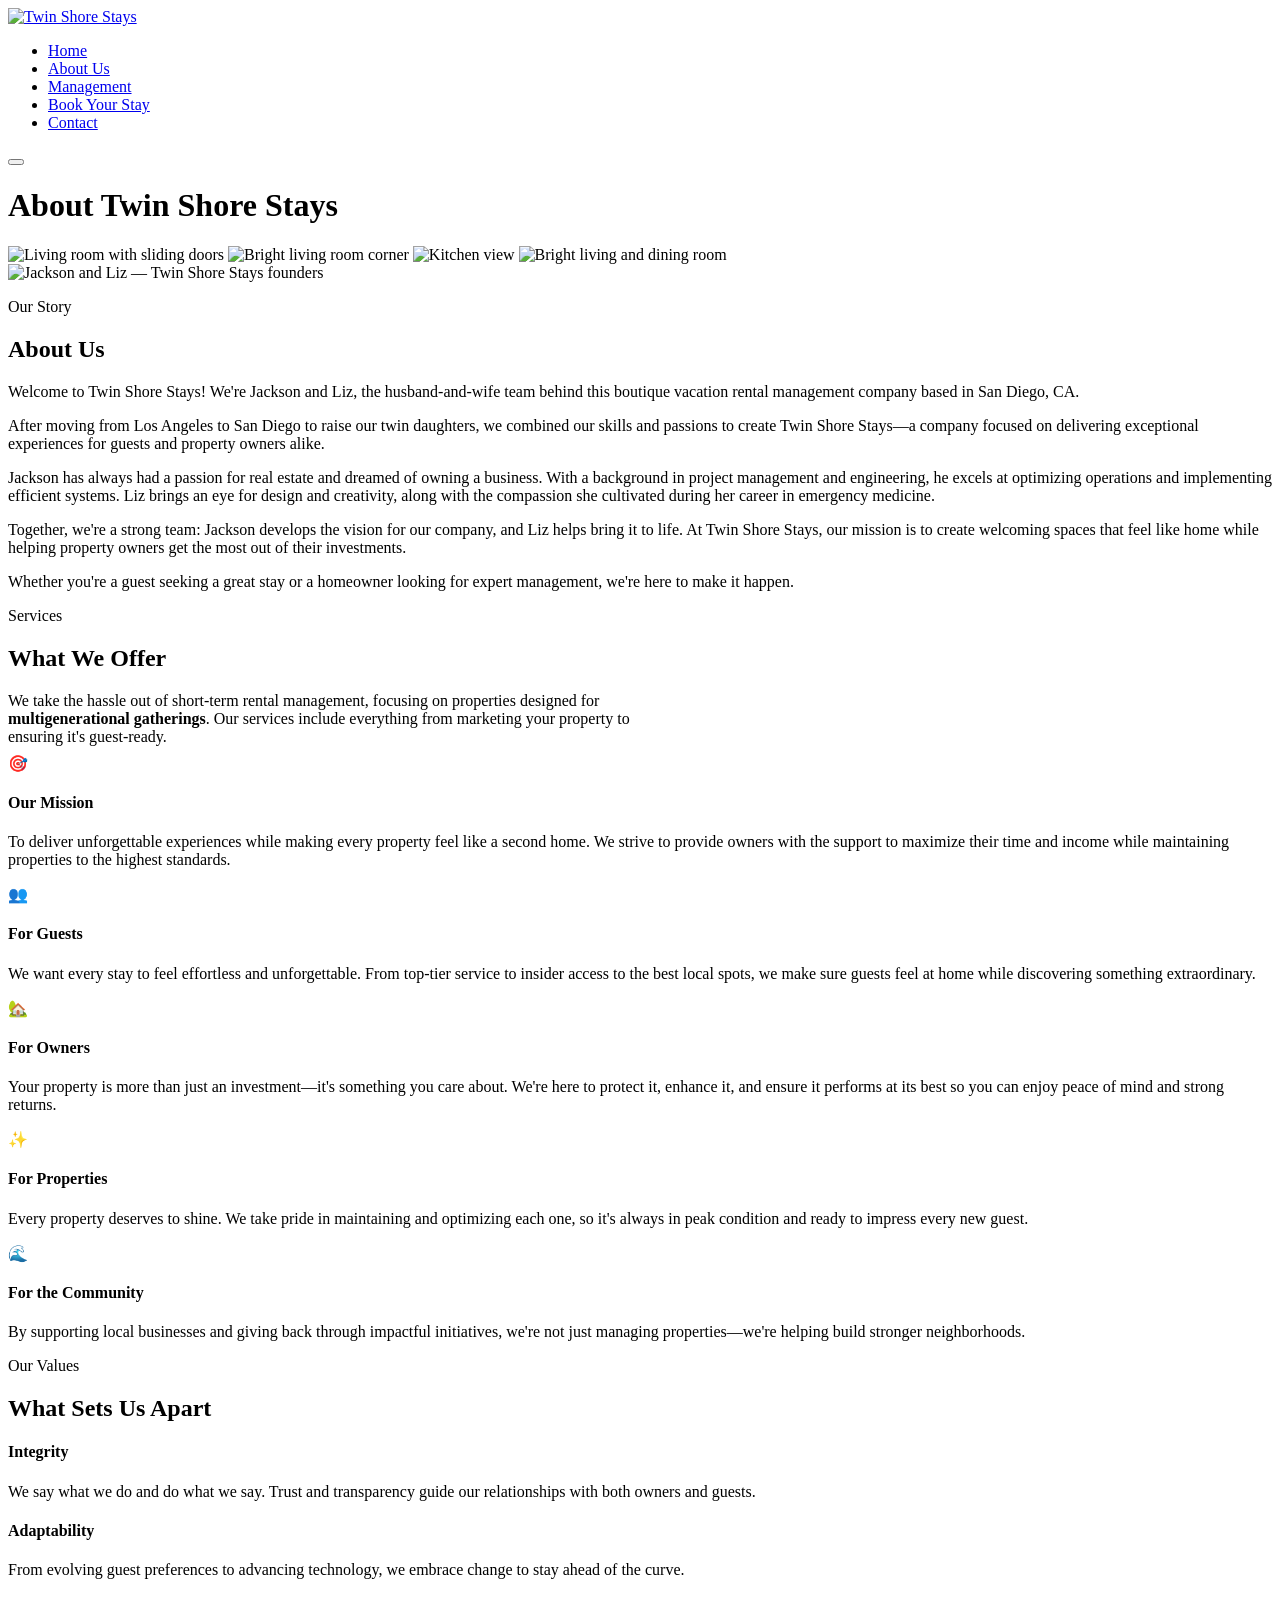
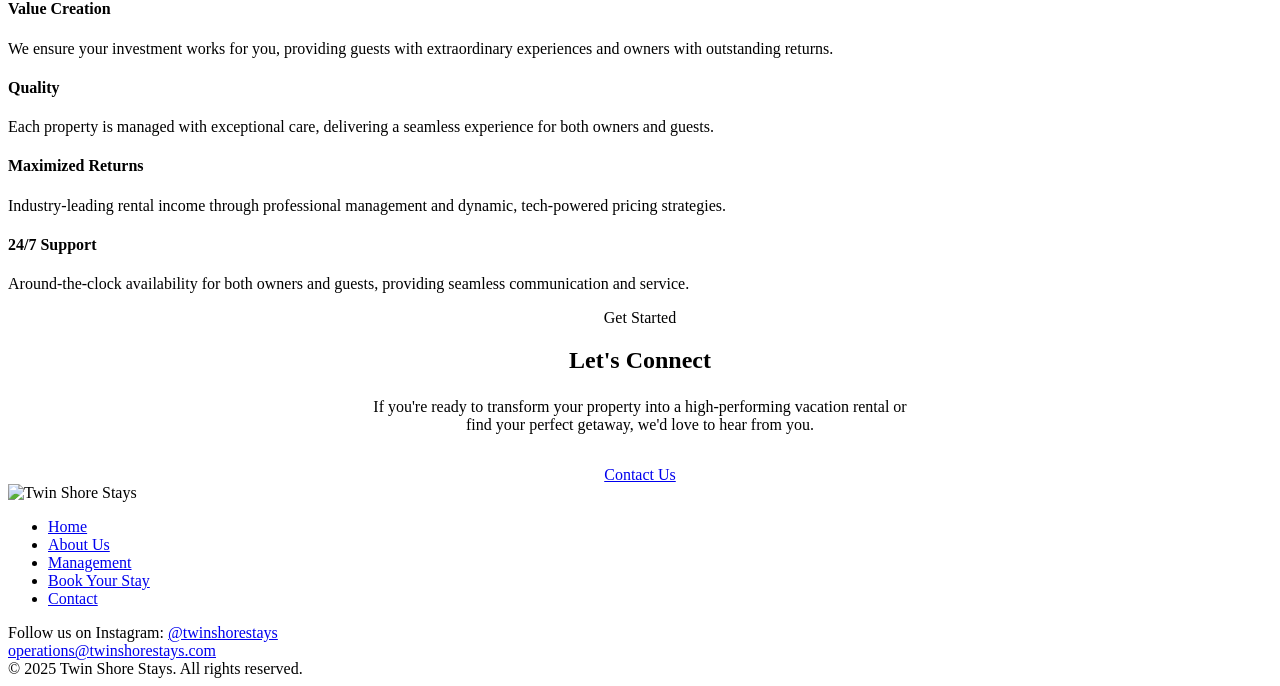
==== about.html @ 8ac0c80d "Add files via upload" ====
<!DOCTYPE html>
<html lang="en">
<head>
  <meta charset="UTF-8" />
  <meta name="viewport" content="width=device-width, initial-scale=1" />
  <title>About Us — Twin Shore Stays</title>
  <meta name="description" content="Discover top-rated vacation rentals with Twin Shore Stays. We offer boutique property management and unforgettable stays." />
  <link rel="stylesheet" href="css/style.css" />
  <link rel="icon" href="https://images.squarespace-cdn.com/content/v1/6728fbd169d48d7cd61db6e0/48c77b44-5bb4-4240-8605-e5053fe37cf2/TSS+LOGO+3.png" type="image/png" />
</head>
<body>

<!-- NAV -->
<nav>
  <a class="nav-logo" href="index.html">
    <img src="https://images.squarespace-cdn.com/content/v1/6728fbd169d48d7cd61db6e0/3d108642-6355-4561-bdcd-e8320e8ea95a/TSS+LOGO+3.png?format=1500w" alt="Twin Shore Stays" />
  </a>
  <ul class="nav-links">
    <li><a href="index.html">Home</a></li>
    <li><a href="about.html">About Us</a></li>
    <li><a href="management.html">Management</a></li>
    <li><a href="book.html">Book Your Stay</a></li>
    <li><a href="contact.html">Contact</a></li>
  </ul>
  <button class="hamburger" aria-label="Menu">
    <span></span><span></span><span></span>
  </button>
</nav>

<!-- PAGE HERO -->
<div class="page-hero">
  <h1>About Twin Shore Stays</h1>
</div>

<!-- GALLERY -->
<section class="section" style="padding-bottom:0">
  <div class="section-inner">
    <div class="about-gallery">
      <img src="https://images.squarespace-cdn.com/content/v1/6728fbd169d48d7cd61db6e0/89d19431-de0e-4e0b-83f3-a1d94519af13/AU3.jpg" alt="Living room with sliding doors" loading="lazy" />
      <img src="https://images.squarespace-cdn.com/content/v1/6728fbd169d48d7cd61db6e0/5eff5328-521f-4817-94c6-3c2bc2a40a15/about-03.jpeg" alt="Bright living room corner" loading="lazy" />
      <img src="https://images.squarespace-cdn.com/content/v1/6728fbd169d48d7cd61db6e0/d88a4d5b-e66c-496d-8dc2-1ab9db5c5aa0/about-02.jpeg" alt="Kitchen view" loading="lazy" />
      <img src="https://images.squarespace-cdn.com/content/v1/6728fbd169d48d7cd61db6e0/646b65fa-77f5-48c5-8a72-26a771dc8984/about-01.jpg" alt="Bright living and dining room" loading="lazy" />
    </div>
  </div>
</section>

<!-- TEAM -->
<section class="team-section">
  <div class="team-photo">
    <img src="https://images.squarespace-cdn.com/content/v1/6728fbd169d48d7cd61db6e0/4cfde7a9-b413-471c-9c27-2ace4de23667/About+Us+Pic.jpg" alt="Jackson and Liz — Twin Shore Stays founders" loading="lazy" />
  </div>
  <div class="team-text">
    <p class="section-tag">Our Story</p>
    <h2>About Us</h2>
    <div class="section-divider"></div>
    <p>Welcome to Twin Shore Stays! We're Jackson and Liz, the husband-and-wife team behind this boutique vacation rental management company based in San Diego, CA.</p>
    <p>After moving from Los Angeles to San Diego to raise our twin daughters, we combined our skills and passions to create Twin Shore Stays—a company focused on delivering exceptional experiences for guests and property owners alike.</p>
    <p>Jackson has always had a passion for real estate and dreamed of owning a business. With a background in project management and engineering, he excels at optimizing operations and implementing efficient systems. Liz brings an eye for design and creativity, along with the compassion she cultivated during her career in emergency medicine.</p>
    <p>Together, we're a strong team: Jackson develops the vision for our company, and Liz helps bring it to life. At Twin Shore Stays, our mission is to create welcoming spaces that feel like home while helping property owners get the most out of their investments.</p>
    <p style="margin-bottom:0">Whether you're a guest seeking a great stay or a homeowner looking for expert management, we're here to make it happen.</p>
  </div>
</section>

<!-- WHAT WE OFFER -->
<section class="section">
  <div class="section-inner">
    <p class="section-tag">Services</p>
    <h2>What We Offer</h2>
    <div class="section-divider"></div>
    <p style="color:var(--text-light);max-width:680px;margin-bottom:0.5rem">We take the hassle out of short-term rental management, focusing on properties designed for <strong>multigenerational gatherings</strong>. Our services include everything from marketing your property to ensuring it's guest-ready.</p>

    <div class="offerings-grid">
      <div class="offering-card">
        <div class="offering-icon">🎯</div>
        <h4>Our Mission</h4>
        <p>To deliver unforgettable experiences while making every property feel like a second home. We strive to provide owners with the support to maximize their time and income while maintaining properties to the highest standards.</p>
      </div>
      <div class="offering-card">
        <div class="offering-icon">👥</div>
        <h4>For Guests</h4>
        <p>We want every stay to feel effortless and unforgettable. From top-tier service to insider access to the best local spots, we make sure guests feel at home while discovering something extraordinary.</p>
      </div>
      <div class="offering-card">
        <div class="offering-icon">🏡</div>
        <h4>For Owners</h4>
        <p>Your property is more than just an investment—it's something you care about. We're here to protect it, enhance it, and ensure it performs at its best so you can enjoy peace of mind and strong returns.</p>
      </div>
      <div class="offering-card">
        <div class="offering-icon">✨</div>
        <h4>For Properties</h4>
        <p>Every property deserves to shine. We take pride in maintaining and optimizing each one, so it's always in peak condition and ready to impress every new guest.</p>
      </div>
      <div class="offering-card">
        <div class="offering-icon">🌊</div>
        <h4>For the Community</h4>
        <p>By supporting local businesses and giving back through impactful initiatives, we're not just managing properties—we're helping build stronger neighborhoods.</p>
      </div>
    </div>
  </div>
</section>

<!-- VALUES -->
<section class="section" style="background:var(--sand)">
  <div class="section-inner">
    <p class="section-tag">Our Values</p>
    <h2>What Sets Us Apart</h2>
    <div class="section-divider"></div>
    <div class="values-grid">
      <div class="value-card">
        <h4>Integrity</h4>
        <p>We say what we do and do what we say. Trust and transparency guide our relationships with both owners and guests.</p>
      </div>
      <div class="value-card">
        <h4>Adaptability</h4>
        <p>From evolving guest preferences to advancing technology, we embrace change to stay ahead of the curve.</p>
      </div>
      <div class="value-card">
        <h4>Value Creation</h4>
        <p>We ensure your investment works for you, providing guests with extraordinary experiences and owners with outstanding returns.</p>
      </div>
      <div class="value-card">
        <h4>Quality</h4>
        <p>Each property is managed with exceptional care, delivering a seamless experience for both owners and guests.</p>
      </div>
      <div class="value-card">
        <h4>Maximized Returns</h4>
        <p>Industry-leading rental income through professional management and dynamic, tech-powered pricing strategies.</p>
      </div>
      <div class="value-card">
        <h4>24/7 Support</h4>
        <p>Around-the-clock availability for both owners and guests, providing seamless communication and service.</p>
      </div>
    </div>
  </div>
</section>

<!-- CTA -->
<section class="section" style="text-align:center">
  <div class="section-inner">
    <p class="section-tag">Get Started</p>
    <h2>Let's Connect</h2>
    <div class="section-divider" style="margin:1.5rem auto"></div>
    <p style="color:var(--text-light);max-width:560px;margin:0 auto 2rem">If you're ready to transform your property into a high-performing vacation rental or find your perfect getaway, we'd love to hear from you.</p>
    <a href="contact.html" class="btn btn-primary">Contact Us</a>
  </div>
</section>

<!-- FOOTER -->
<footer>
  <div class="footer-logo">
    <img src="https://images.squarespace-cdn.com/content/v1/6728fbd169d48d7cd61db6e0/48c77b44-5bb4-4240-8605-e5053fe37cf2/TSS+LOGO+3.png" alt="Twin Shore Stays" />
  </div>
  <ul class="footer-links">
    <li><a href="index.html">Home</a></li>
    <li><a href="about.html">About Us</a></li>
    <li><a href="management.html">Management</a></li>
    <li><a href="book.html">Book Your Stay</a></li>
    <li><a href="contact.html">Contact</a></li>
  </ul>
  <div class="footer-instagram">
    Follow us on Instagram: <a href="https://www.instagram.com/TwinShoreStays/" target="_blank" rel="noopener">@twinshorestays</a>
  </div>
  <div class="footer-email">
    <a href="mailto:operations@twinshorestays.com">operations@twinshorestays.com</a>
  </div>
  <div class="footer-copy">&copy; 2025 Twin Shore Stays. All rights reserved.</div>
</footer>

<script src="js/main.js"></script>
</body>
</html>
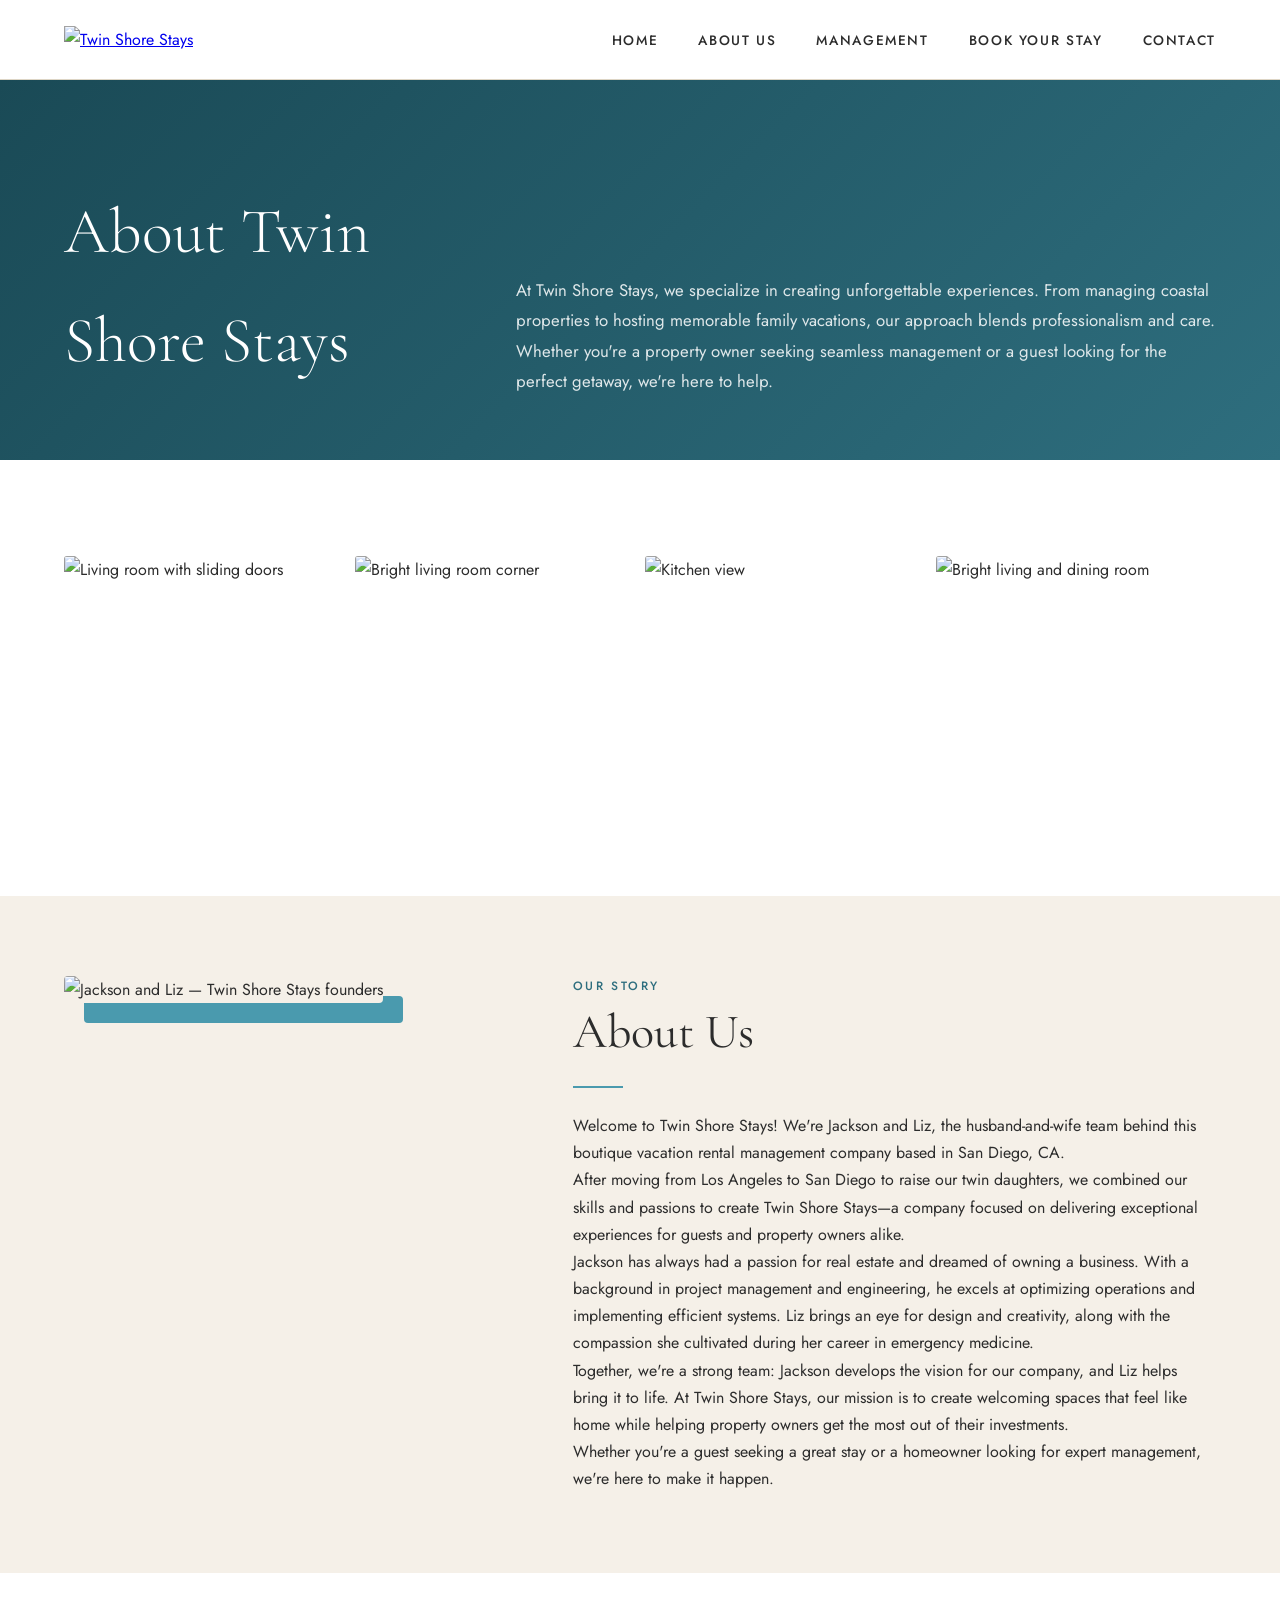
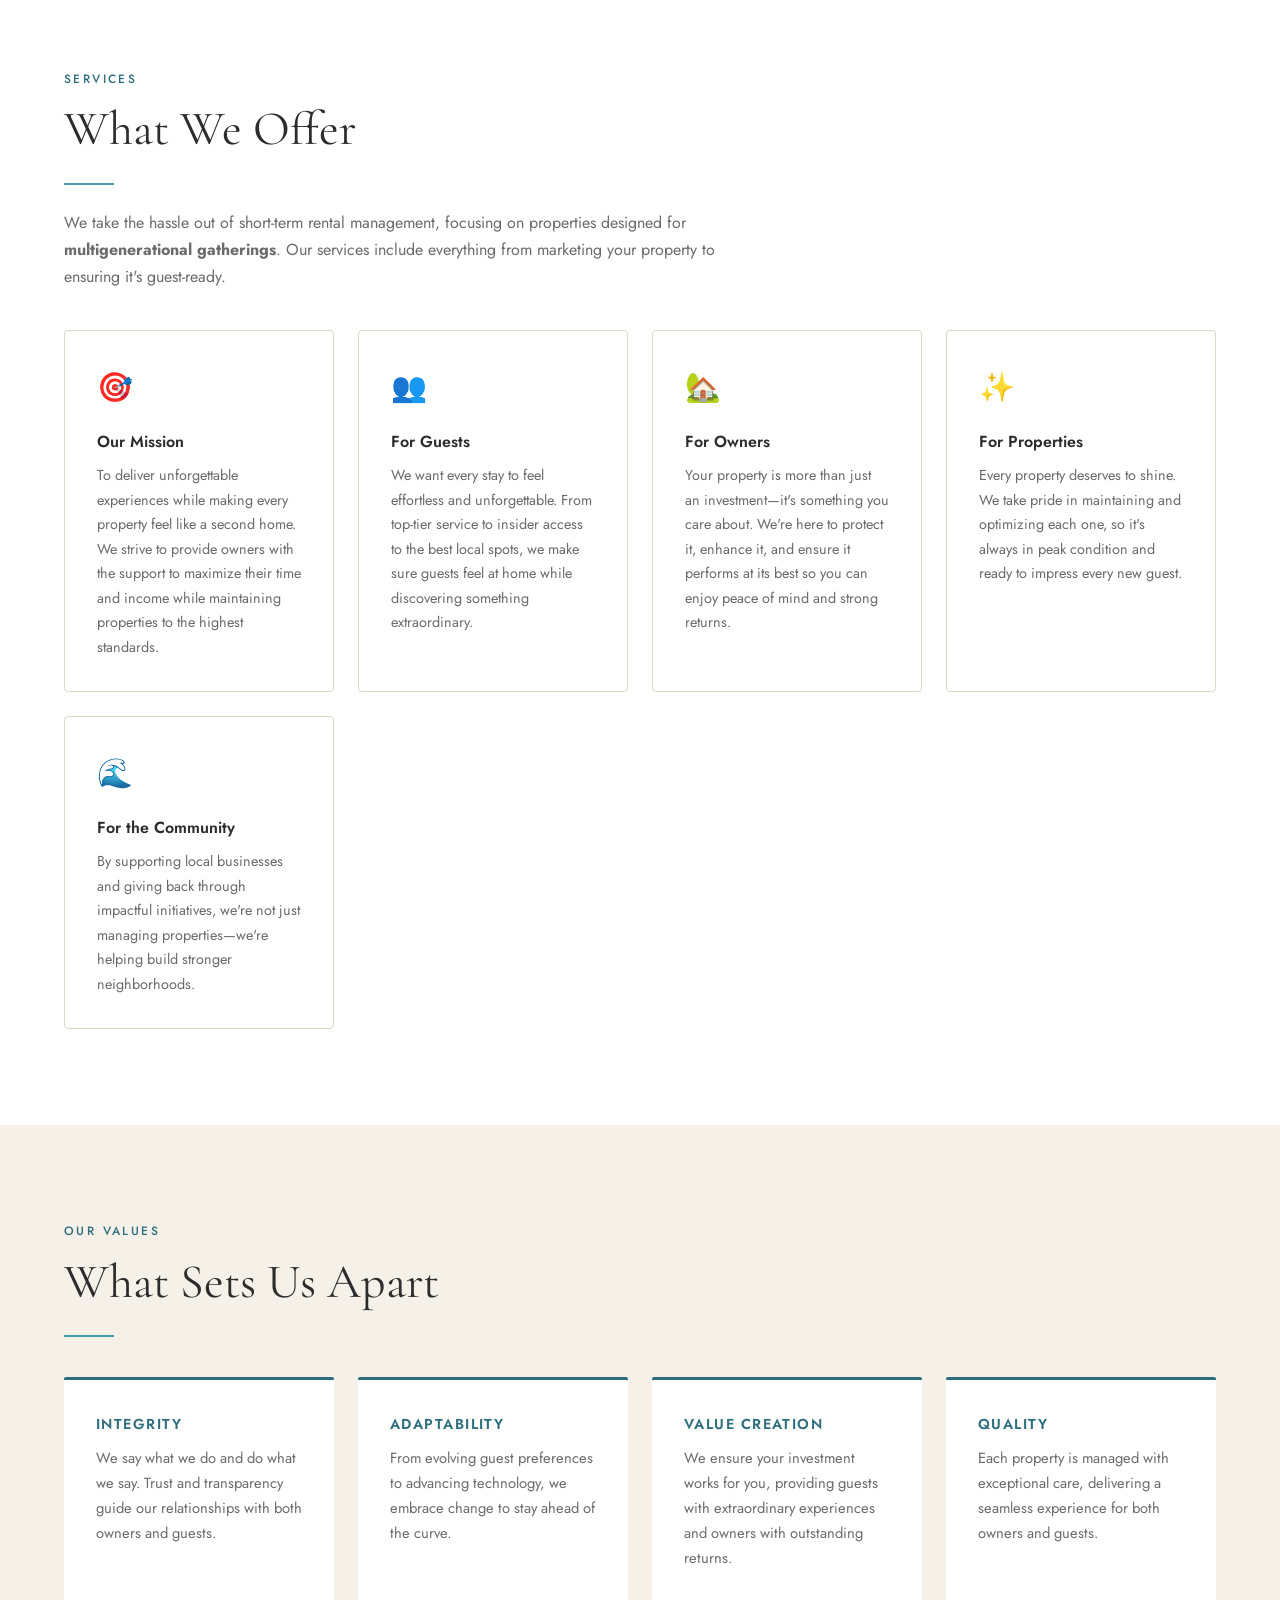
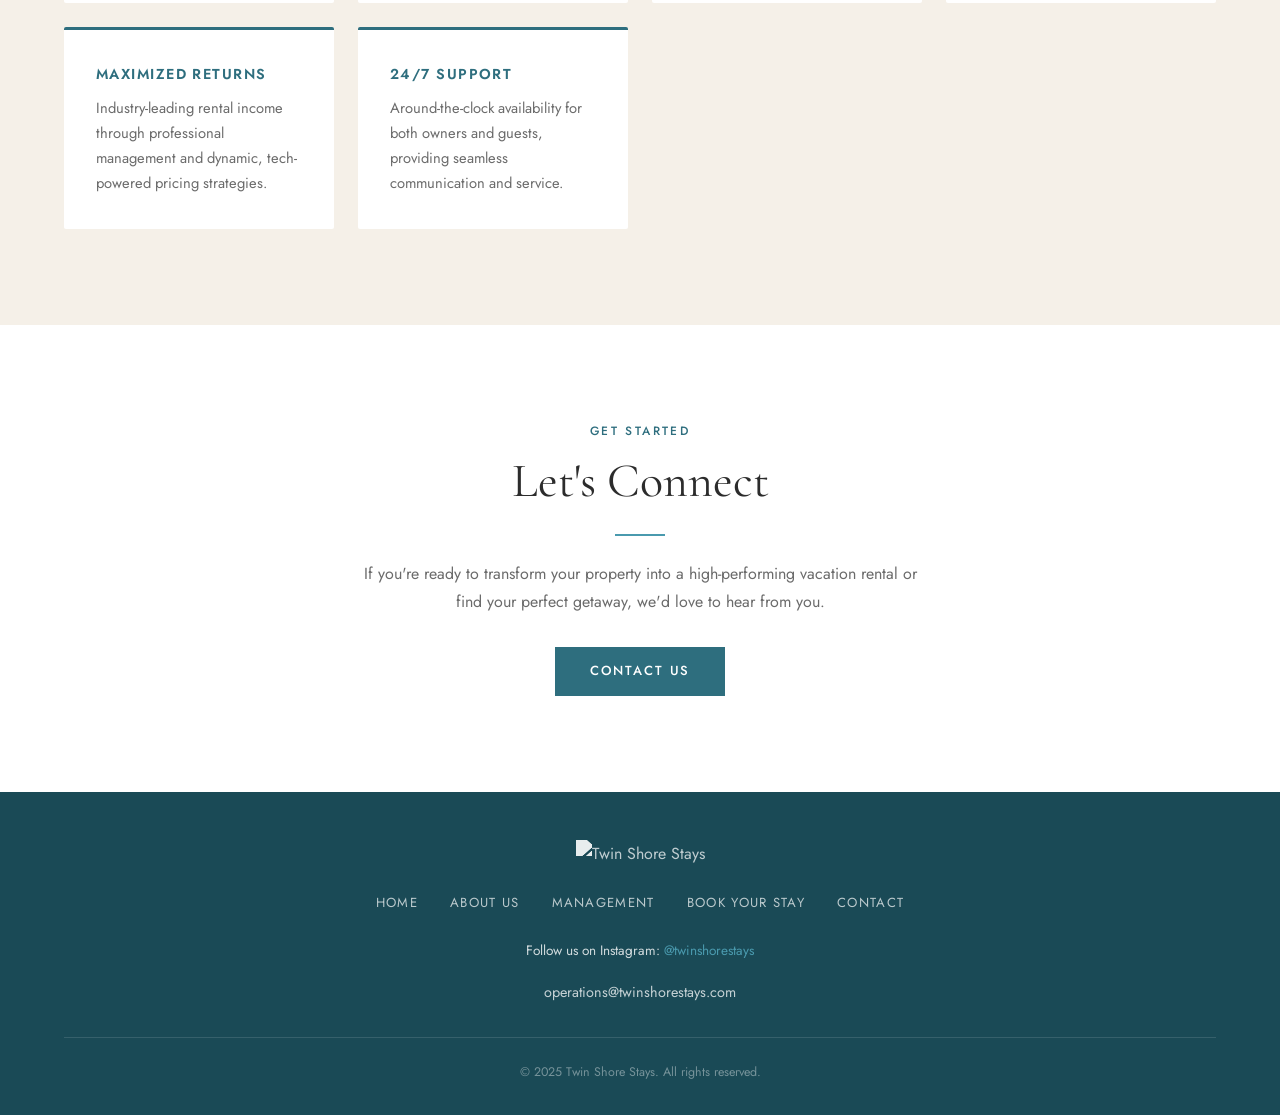
==== commit 025ac87d: "Fix about page hero spacing and add paragraph" ====
--- a/about.html
+++ b/about.html
@@ -30,6 +30,7 @@
 <!-- PAGE HERO -->
 <div class="page-hero">
   <h1>About Twin Shore Stays</h1>
+<p style="color:rgba(255,255,255,0.85);font-size:1.05rem;max-width:700px;margin-top:1.5rem;line-height:1.8;">At Twin Shore Stays, we specialize in creating unforgettable experiences. From managing coastal properties to hosting memorable family vacations, our approach blends professionalism and care. Whether you're a property owner seeking seamless management or a guest looking for the perfect getaway, we're here to help.</p>
 </div>
 
 <!-- GALLERY -->
--- a/css/style.css
+++ b/css/style.css
@@ -0,0 +1,734 @@
+@import url('https://fonts.googleapis.com/css2?family=Cormorant+Garamond:ital,wght@0,300;0,400;0,600;1,300;1,400&family=Jost:wght@300;400;500;600&display=swap');
+
+:root {
+  --sand: #f5f0e8;
+  --ocean: #2e6e7e;
+  --ocean-dark: #1a4a56;
+  --ocean-light: #4a9aae;
+  --coral: #c97b5a;
+  --white: #ffffff;
+  --text: #2c2c2c;
+  --text-light: #6b6b6b;
+  --border: #ddd5c5;
+  --nav-height: 80px;
+}
+
+*, *::before, *::after { box-sizing: border-box; margin: 0; padding: 0; }
+
+html { scroll-behavior: smooth; }
+
+body {
+  font-family: 'Jost', sans-serif;
+  color: var(--text);
+  background: var(--white);
+  line-height: 1.7;
+}
+
+/* ── NAV ── */
+nav {
+  position: fixed;
+  top: 0; left: 0; right: 0;
+  height: var(--nav-height);
+  background: rgba(255,255,255,0.95);
+  backdrop-filter: blur(12px);
+  border-bottom: 1px solid var(--border);
+  display: flex;
+  align-items: center;
+  justify-content: space-between;
+  padding: 0 5%;
+  z-index: 1000;
+  transition: box-shadow 0.3s;
+}
+nav.scrolled { box-shadow: 0 4px 30px rgba(0,0,0,0.08); }
+
+.nav-logo img {
+  height: 48px;
+  width: auto;
+  object-fit: contain;
+}
+
+.nav-links {
+  display: flex;
+  gap: 2.5rem;
+  list-style: none;
+}
+
+.nav-links a {
+  font-family: 'Jost', sans-serif;
+  font-weight: 500;
+  font-size: 0.85rem;
+  letter-spacing: 0.12em;
+  text-transform: uppercase;
+  color: var(--text);
+  text-decoration: none;
+  position: relative;
+  padding-bottom: 4px;
+  transition: color 0.2s;
+}
+.nav-links a::after {
+  content: '';
+  position: absolute;
+  bottom: 0; left: 0;
+  width: 0; height: 1.5px;
+  background: var(--ocean);
+  transition: width 0.3s ease;
+}
+.nav-links a:hover, .nav-links a.active { color: var(--ocean); }
+.nav-links a:hover::after, .nav-links a.active::after { width: 100%; }
+
+.hamburger {
+  display: none;
+  flex-direction: column;
+  gap: 5px;
+  cursor: pointer;
+  background: none;
+  border: none;
+  padding: 4px;
+}
+.hamburger span {
+  display: block;
+  width: 24px; height: 2px;
+  background: var(--text);
+  transition: all 0.3s;
+}
+.hamburger.open span:nth-child(1) { transform: translateY(7px) rotate(45deg); }
+.hamburger.open span:nth-child(2) { opacity: 0; }
+.hamburger.open span:nth-child(3) { transform: translateY(-7px) rotate(-45deg); }
+
+/* ── BUTTONS ── */
+.btn {
+  display: inline-block;
+  padding: 0.85rem 2.2rem;
+  font-family: 'Jost', sans-serif;
+  font-weight: 500;
+  font-size: 0.82rem;
+  letter-spacing: 0.14em;
+  text-transform: uppercase;
+  text-decoration: none;
+  border: none;
+  cursor: pointer;
+  transition: all 0.25s ease;
+}
+.btn-primary {
+  background: var(--ocean);
+  color: var(--white);
+}
+.btn-primary:hover {
+  background: var(--ocean-dark);
+  transform: translateY(-2px);
+  box-shadow: 0 8px 25px rgba(46,110,126,0.3);
+}
+.btn-outline {
+  background: transparent;
+  color: var(--white);
+  border: 1.5px solid var(--white);
+}
+.btn-outline:hover {
+  background: var(--white);
+  color: var(--ocean);
+}
+.btn-coral {
+  background: var(--coral);
+  color: var(--white);
+}
+.btn-coral:hover {
+  background: #b56848;
+  transform: translateY(-2px);
+  box-shadow: 0 8px 25px rgba(201,123,90,0.35);
+}
+
+/* ── HERO ── */
+.hero {
+  position: relative;
+  height: 100vh;
+  min-height: 600px;
+  display: flex;
+  align-items: center;
+  justify-content: center;
+  overflow: hidden;
+}
+.hero-bg {
+  position: absolute;
+  inset: 0;
+  background-image: url('https://images.squarespace-cdn.com/content/v1/6728fbd169d48d7cd61db6e0/02eef154-2c8e-40a3-a4c5-7482ceb9ef81/welcome-bg.jpeg');
+  background-size: cover;
+  background-position: center;
+  transform: scale(1.05);
+  transition: transform 8s ease-out;
+}
+.hero-bg.loaded { transform: scale(1); }
+.hero-overlay {
+  position: absolute;
+  inset: 0;
+  background: linear-gradient(to bottom, rgba(0,0,0,0.08) 0%, rgba(0,0,0,0.22) 100%);
+}
+.hero-content {
+  position: relative;
+  z-index: 2;
+  text-align: center;
+  padding: 0 1.5rem;
+  max-width: 800px;
+  animation: fadeUp 1s ease 0.3s both;
+}
+.hero-logo {
+  width: 220px;
+  margin: 0 auto 2rem;
+  filter: drop-shadow(0 2px 12px rgba(0,0,0,0.3));
+}
+.hero-content h1 {
+  font-family: 'Cormorant Garamond', serif;
+  font-size: clamp(1.8rem, 4vw, 2.8rem);
+  font-weight: 300;
+  color: var(--white);
+  line-height: 1.35;
+  margin-bottom: 2.5rem;
+  text-shadow: 0 2px 20px rgba(0,0,0,0.3);
+}
+.hero-buttons { display: flex; gap: 1rem; justify-content: center; flex-wrap: wrap; }
+
+@keyframes fadeUp {
+  from { opacity: 0; transform: translateY(30px); }
+  to   { opacity: 1; transform: translateY(0); }
+}
+
+/* ── SECTIONS ── */
+.section { padding: 6rem 5%; }
+.section-inner { max-width: 1200px; margin: 0 auto; }
+
+.section-tag {
+  font-size: 0.75rem;
+  letter-spacing: 0.2em;
+  text-transform: uppercase;
+  color: var(--ocean);
+  font-weight: 500;
+  margin-bottom: 0.75rem;
+}
+h2 {
+  font-family: 'Cormorant Garamond', serif;
+  font-size: clamp(2rem, 4vw, 3rem);
+  font-weight: 400;
+  line-height: 1.2;
+  color: var(--text);
+}
+h3 {
+  font-family: 'Cormorant Garamond', serif;
+  font-size: clamp(1.4rem, 2.5vw, 1.9rem);
+  font-weight: 400;
+}
+.section-divider {
+  width: 50px; height: 2px;
+  background: var(--ocean-light);
+  margin: 1.5rem 0;
+}
+
+/* ── WELCOME SECTION ── */
+.welcome-grid {
+  display: grid;
+  grid-template-columns: 1fr 1fr;
+  gap: 5rem;
+  align-items: center;
+}
+.welcome-text p {
+  color: var(--text-light);
+  font-size: 1.05rem;
+  margin-bottom: 2rem;
+}
+
+.photo-mosaic {
+  display: grid;
+  grid-template-columns: 1fr 1fr;
+  grid-template-rows: auto auto;
+  gap: 12px;
+}
+.mosaic-img {
+  overflow: hidden;
+  border-radius: 4px;
+}
+.mosaic-img img {
+  width: 100%;
+  height: 100%;
+  object-fit: cover;
+  transition: transform 0.6s ease;
+  display: block;
+}
+.mosaic-img:hover img { transform: scale(1.04); }
+.mosaic-img:nth-child(1) { grid-row: 1; grid-column: 1 / 3; height: 280px; }
+.mosaic-img:nth-child(2) { height: 200px; }
+.mosaic-img:nth-child(3) { height: 200px; }
+.mosaic-img:nth-child(4) { height: 200px; }
+.mosaic-img:nth-child(5) { height: 200px; }
+
+/* ── REVIEWS ── */
+.reviews-section { background: var(--sand); }
+.reviews-header { text-align: center; margin-bottom: 3.5rem; }
+.reviews-header .section-divider { margin: 1.5rem auto; }
+
+.reviews-grid {
+  display: grid;
+  grid-template-columns: repeat(auto-fill, minmax(320px, 1fr));
+  gap: 1.5rem;
+}
+.review-card {
+  background: var(--white);
+  padding: 2rem;
+  border-radius: 4px;
+  border-left: 3px solid var(--ocean-light);
+  transition: transform 0.25s, box-shadow 0.25s;
+}
+.review-card:hover {
+  transform: translateY(-4px);
+  box-shadow: 0 16px 40px rgba(0,0,0,0.08);
+}
+.stars { color: #d4a853; font-size: 1rem; margin-bottom: 0.75rem; letter-spacing: 2px; }
+.review-text {
+  font-family: 'Cormorant Garamond', serif;
+  font-size: 1.1rem;
+  font-style: italic;
+  line-height: 1.7;
+  color: var(--text);
+  margin-bottom: 1.25rem;
+}
+.reviewer { font-weight: 600; font-size: 0.85rem; color: var(--ocean); letter-spacing: 0.05em; }
+.reviewer-location { font-size: 0.8rem; color: var(--text-light); }
+
+/* ── RENTAL ANALYSIS ── */
+.analysis-section {
+  background: linear-gradient(135deg, var(--ocean-dark) 0%, var(--ocean) 100%);
+  color: var(--white);
+}
+.analysis-inner { max-width: 750px; margin: 0 auto; text-align: center; }
+.analysis-inner h2 { color: var(--white); margin-bottom: 0.5rem; }
+.analysis-inner p { color: rgba(255,255,255,0.8); margin-bottom: 0.5rem; }
+.analysis-bullets {
+  display: flex;
+  flex-wrap: wrap;
+  gap: 1rem;
+  justify-content: center;
+  margin: 1.5rem 0 2.5rem;
+}
+.analysis-bullet {
+  background: rgba(255,255,255,0.15);
+  border: 1px solid rgba(255,255,255,0.25);
+  padding: 0.5rem 1.2rem;
+  border-radius: 100px;
+  font-size: 0.88rem;
+  letter-spacing: 0.03em;
+}
+.analysis-form {
+  background: var(--white);
+  padding: 2.5rem;
+  border-radius: 6px;
+  text-align: left;
+}
+.analysis-form h3 {
+  font-family: 'Jost', sans-serif;
+  font-size: 1rem;
+  font-weight: 600;
+  color: var(--text);
+  letter-spacing: 0.1em;
+  text-transform: uppercase;
+  margin-bottom: 1.5rem;
+}
+.form-grid {
+  display: grid;
+  grid-template-columns: 1fr 1fr;
+  gap: 1rem;
+}
+.form-group { display: flex; flex-direction: column; gap: 0.4rem; }
+.form-group.full { grid-column: 1 / -1; }
+.form-group label {
+  font-size: 0.78rem;
+  letter-spacing: 0.1em;
+  text-transform: uppercase;
+  color: var(--text-light);
+  font-weight: 500;
+}
+.form-group input,
+.form-group select,
+.form-group textarea {
+  border: 1.5px solid var(--border);
+  padding: 0.7rem 0.9rem;
+  font-family: 'Jost', sans-serif;
+  font-size: 0.95rem;
+  color: var(--text);
+  outline: none;
+  transition: border-color 0.2s;
+  border-radius: 3px;
+  background: var(--white);
+}
+.form-group input:focus,
+.form-group select:focus,
+.form-group textarea:focus { border-color: var(--ocean); }
+.form-group textarea { resize: vertical; min-height: 100px; }
+.form-submit { margin-top: 1.5rem; width: 100%; padding: 1rem; font-size: 0.9rem; }
+.form-success {
+  display: none;
+  text-align: center;
+  padding: 1.5rem;
+  color: var(--ocean);
+  font-family: 'Cormorant Garamond', serif;
+  font-size: 1.3rem;
+}
+
+/* ── FOOTER ── */
+footer {
+  background: var(--ocean-dark);
+  color: rgba(255,255,255,0.8);
+  padding: 3rem 5% 2rem;
+  text-align: center;
+}
+.footer-logo { margin-bottom: 1.25rem; }
+.footer-logo img { height: 55px; filter: brightness(0) invert(1); opacity: 0.9; }
+.footer-links {
+  display: flex;
+  justify-content: center;
+  gap: 2rem;
+  list-style: none;
+  margin-bottom: 1.5rem;
+  flex-wrap: wrap;
+}
+.footer-links a {
+  color: rgba(255,255,255,0.7);
+  text-decoration: none;
+  font-size: 0.82rem;
+  letter-spacing: 0.1em;
+  text-transform: uppercase;
+  transition: color 0.2s;
+}
+.footer-links a:hover { color: var(--white); }
+.footer-email a {
+  color: rgba(255,255,255,0.75);
+  text-decoration: none;
+  font-size: 0.9rem;
+}
+.footer-email a:hover { color: var(--white); }
+.footer-instagram {
+  margin: 1rem 0;
+  font-size: 0.85rem;
+}
+.footer-instagram a { color: var(--ocean-light); text-decoration: none; }
+.footer-instagram a:hover { color: var(--white); }
+.footer-copy {
+  margin-top: 2rem;
+  padding-top: 1.5rem;
+  border-top: 1px solid rgba(255,255,255,0.12);
+  font-size: 0.78rem;
+  color: rgba(255,255,255,0.4);
+}
+
+/* ── ABOUT PAGE ── */
+.page-hero {
+  height: 30vh;
+  min-height: 380px;
+  background: linear-gradient(135deg, var(--ocean-dark) 0%, var(--ocean) 100%);
+  display: flex;
+  align-items: flex-end;
+  padding: 4rem 5%;
+  margin-top: var(--nav-height);
+}
+.page-hero h1 {
+  font-family: 'Cormorant Garamond', serif;
+  font-size: clamp(2.5rem, 5vw, 4rem);
+  font-weight: 300;
+  color: var(--white);
+  max-width: 1200px;
+  width: 100%;
+  margin: 0 auto;
+}
+
+.about-gallery {
+  display: grid;
+  grid-template-columns: repeat(4, 1fr);
+  gap: 10px;
+  margin-bottom: 5rem;
+}
+.about-gallery img {
+  width: 100%;
+  height: 260px;
+  object-fit: cover;
+  border-radius: 3px;
+  transition: transform 0.4s;
+}
+.about-gallery img:hover { transform: scale(1.02); }
+
+.team-section {
+  display: grid;
+  grid-template-columns: 1fr 1.5fr;
+  gap: 5rem;
+  align-items: start;
+  padding: 5rem 5%;
+  background: var(--sand);
+}
+.team-photo img {
+  width: 100%;
+  border-radius: 4px;
+  box-shadow: 20px 20px 0 var(--ocean-light);
+}
+.team-text .section-tag { margin-bottom: 0.5rem; }
+
+.values-grid {
+  display: grid;
+  grid-template-columns: repeat(auto-fill, minmax(260px, 1fr));
+  gap: 1.5rem;
+  margin-top: 2.5rem;
+}
+.value-card {
+  background: var(--white);
+  padding: 2rem;
+  border-top: 3px solid var(--ocean);
+  border-radius: 2px;
+}
+.value-card h4 {
+  font-family: 'Jost', sans-serif;
+  font-weight: 600;
+  font-size: 0.9rem;
+  letter-spacing: 0.1em;
+  text-transform: uppercase;
+  color: var(--ocean);
+  margin-bottom: 0.6rem;
+}
+.value-card p { font-size: 0.92rem; color: var(--text-light); }
+
+.offerings-grid {
+  display: grid;
+  grid-template-columns: repeat(auto-fill, minmax(260px, 1fr));
+  gap: 1.5rem;
+  margin-top: 2.5rem;
+}
+.offering-card {
+  padding: 2rem;
+  border: 1.5px solid var(--border);
+  border-radius: 4px;
+  transition: border-color 0.2s, transform 0.2s;
+}
+.offering-card:hover {
+  border-color: var(--ocean);
+  transform: translateY(-4px);
+}
+.offering-icon { font-size: 1.8rem; margin-bottom: 1rem; }
+.offering-card h4 {
+  font-family: 'Jost', sans-serif;
+  font-weight: 600;
+  margin-bottom: 0.5rem;
+}
+.offering-card p { font-size: 0.9rem; color: var(--text-light); }
+
+/* ── MANAGEMENT PAGE ── */
+.management-hero {
+  background: url('https://images.squarespace-cdn.com/content/v1/6728fbd169d48d7cd61db6e0/fd375020-b091-49e6-83a7-62abb700e4d8/Home_TSS-4.jpg') center/cover;
+  position: relative;
+}
+.management-hero::after {
+  content: '';
+  position: absolute;
+  inset: 0;
+  background: linear-gradient(to right, rgba(26,74,86,0.85) 0%, rgba(26,74,86,0.4) 100%);
+}
+.management-hero h1 { position: relative; z-index: 1; }
+
+.why-grid {
+  display: grid;
+  grid-template-columns: repeat(3, 1fr);
+  gap: 0;
+  border: 1.5px solid var(--border);
+  border-radius: 4px;
+  overflow: hidden;
+  margin-top: 2.5rem;
+}
+.why-card {
+  padding: 2.5rem 2rem;
+  border-right: 1.5px solid var(--border);
+  transition: background 0.2s;
+}
+.why-card:last-child { border-right: none; }
+.why-card:hover { background: var(--sand); }
+.why-card-icon { font-size: 2rem; margin-bottom: 1rem; }
+.why-card h4 {
+  font-family: 'Jost', sans-serif;
+  font-weight: 600;
+  color: var(--ocean);
+  margin-bottom: 0.5rem;
+  font-size: 0.9rem;
+  letter-spacing: 0.08em;
+  text-transform: uppercase;
+}
+.why-card p { font-size: 0.9rem; color: var(--text-light); }
+
+.services-list { margin-top: 2.5rem; }
+.service-item {
+  display: grid;
+  grid-template-columns: auto 1fr;
+  gap: 1.5rem;
+  padding: 2rem 0;
+  border-bottom: 1px solid var(--border);
+  align-items: start;
+}
+.service-item:last-child { border-bottom: none; }
+.service-check {
+  width: 36px; height: 36px;
+  background: var(--ocean);
+  color: white;
+  display: flex;
+  align-items: center;
+  justify-content: center;
+  border-radius: 50%;
+  font-size: 0.9rem;
+  flex-shrink: 0;
+  margin-top: 3px;
+}
+.service-item h4 {
+  font-family: 'Jost', sans-serif;
+  font-weight: 600;
+  color: var(--text);
+  margin-bottom: 0.4rem;
+}
+.service-item p { color: var(--text-light); font-size: 0.95rem; }
+
+/* ── BOOK PAGE ── */
+.properties-grid {
+  display: grid;
+  grid-template-columns: repeat(auto-fill, minmax(340px, 1fr));
+  gap: 2rem;
+  margin-top: 3rem;
+}
+.property-card {
+  border-radius: 6px;
+  overflow: hidden;
+  box-shadow: 0 4px 20px rgba(0,0,0,0.08);
+  transition: transform 0.3s, box-shadow 0.3s;
+}
+.property-card:hover {
+  transform: translateY(-6px);
+  box-shadow: 0 20px 50px rgba(0,0,0,0.14);
+}
+.property-img {
+  position: relative;
+  height: 260px;
+  overflow: hidden;
+}
+.property-img img {
+  width: 100%; height: 100%;
+  object-fit: cover;
+  transition: transform 0.6s;
+}
+.property-card:hover .property-img img { transform: scale(1.06); }
+.property-location-badge {
+  position: absolute;
+  top: 16px; left: 16px;
+  background: var(--ocean);
+  color: var(--white);
+  padding: 0.35rem 0.9rem;
+  font-size: 0.75rem;
+  font-weight: 600;
+  letter-spacing: 0.1em;
+  text-transform: uppercase;
+  border-radius: 100px;
+}
+.property-info { padding: 1.75rem; background: var(--white); }
+.property-info h3 {
+  font-family: 'Jost', sans-serif;
+  font-weight: 600;
+  font-size: 1.05rem;
+  margin-bottom: 0.75rem;
+}
+.property-specs {
+  display: flex;
+  gap: 1.25rem;
+  margin-bottom: 1.5rem;
+  flex-wrap: wrap;
+}
+.spec {
+  display: flex;
+  align-items: center;
+  gap: 0.4rem;
+  font-size: 0.85rem;
+  color: var(--text-light);
+}
+.spec-icon { font-size: 1rem; }
+
+/* ── CONTACT PAGE ── */
+.contact-layout {
+  display: grid;
+  grid-template-columns: 1fr 1.5fr;
+  gap: 5rem;
+  align-items: start;
+}
+.contact-info h2 { margin-bottom: 1rem; }
+.contact-info p { color: var(--text-light); margin-bottom: 2rem; }
+.contact-detail {
+  display: flex;
+  align-items: flex-start;
+  gap: 1rem;
+  margin-bottom: 1.25rem;
+}
+.contact-detail-icon {
+  width: 42px; height: 42px;
+  background: var(--sand);
+  border-radius: 50%;
+  display: flex;
+  align-items: center;
+  justify-content: center;
+  font-size: 1.1rem;
+  flex-shrink: 0;
+}
+.contact-detail-text strong { display: block; font-size: 0.8rem; text-transform: uppercase; letter-spacing: 0.1em; color: var(--ocean); margin-bottom: 0.2rem; }
+.contact-detail-text a { color: var(--text); text-decoration: none; }
+.contact-detail-text a:hover { color: var(--ocean); }
+
+.contact-form-wrap {
+  background: var(--sand);
+  padding: 3rem;
+  border-radius: 6px;
+}
+.contact-form-wrap h3 {
+  font-family: 'Jost', sans-serif;
+  font-size: 0.85rem;
+  font-weight: 600;
+  letter-spacing: 0.15em;
+  text-transform: uppercase;
+  color: var(--ocean);
+  margin-bottom: 2rem;
+}
+
+/* ── RESPONSIVE ── */
+@media (max-width: 900px) {
+  .nav-links {
+    position: fixed;
+    top: var(--nav-height);
+    left: 0; right: 0;
+    background: var(--white);
+    flex-direction: column;
+    align-items: center;
+    padding: 2rem;
+    gap: 1.5rem;
+    transform: translateY(-100%);
+    opacity: 0;
+    transition: all 0.3s ease;
+    pointer-events: none;
+    border-bottom: 1px solid var(--border);
+    box-shadow: 0 8px 30px rgba(0,0,0,0.1);
+  }
+  .nav-links.open {
+    transform: translateY(0);
+    opacity: 1;
+    pointer-events: all;
+  }
+  .hamburger { display: flex; }
+  .welcome-grid { grid-template-columns: 1fr; gap: 2.5rem; }
+  .about-gallery { grid-template-columns: 1fr 1fr; }
+  .team-section { grid-template-columns: 1fr; gap: 2.5rem; }
+  .why-grid { grid-template-columns: 1fr; }
+  .why-card { border-right: none; border-bottom: 1.5px solid var(--border); }
+  .why-card:last-child { border-bottom: none; }
+  .contact-layout { grid-template-columns: 1fr; gap: 3rem; }
+  .form-grid { grid-template-columns: 1fr; }
+  .properties-grid { grid-template-columns: 1fr; }
+}
+@media (max-width: 600px) {
+  .section { padding: 4rem 5%; }
+  .about-gallery { grid-template-columns: 1fr; }
+  .mosaic-img:nth-child(1) { height: 220px; }
+  .analysis-form { padding: 1.5rem; }
+  .contact-form-wrap { padding: 1.75rem; }
+  .page-hero { height: auto; padding: 6rem 5% 3rem; }
+}
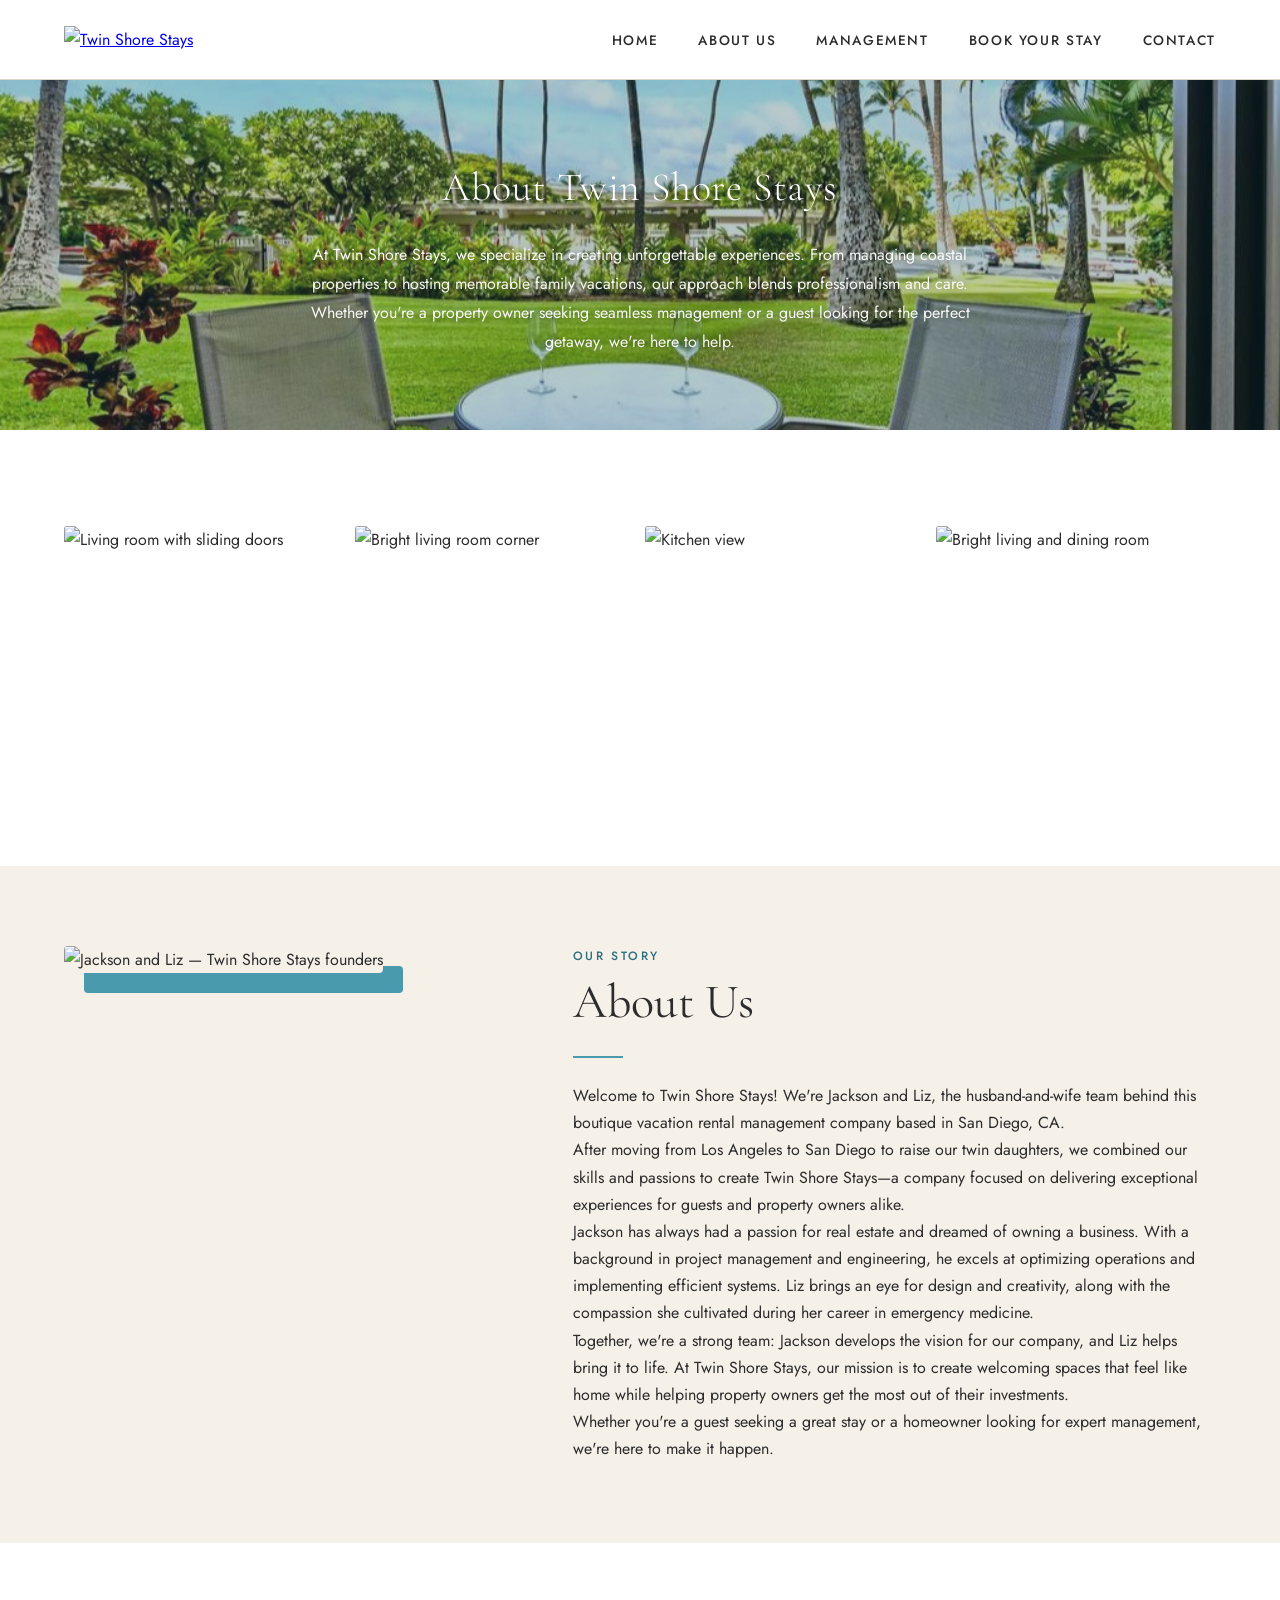
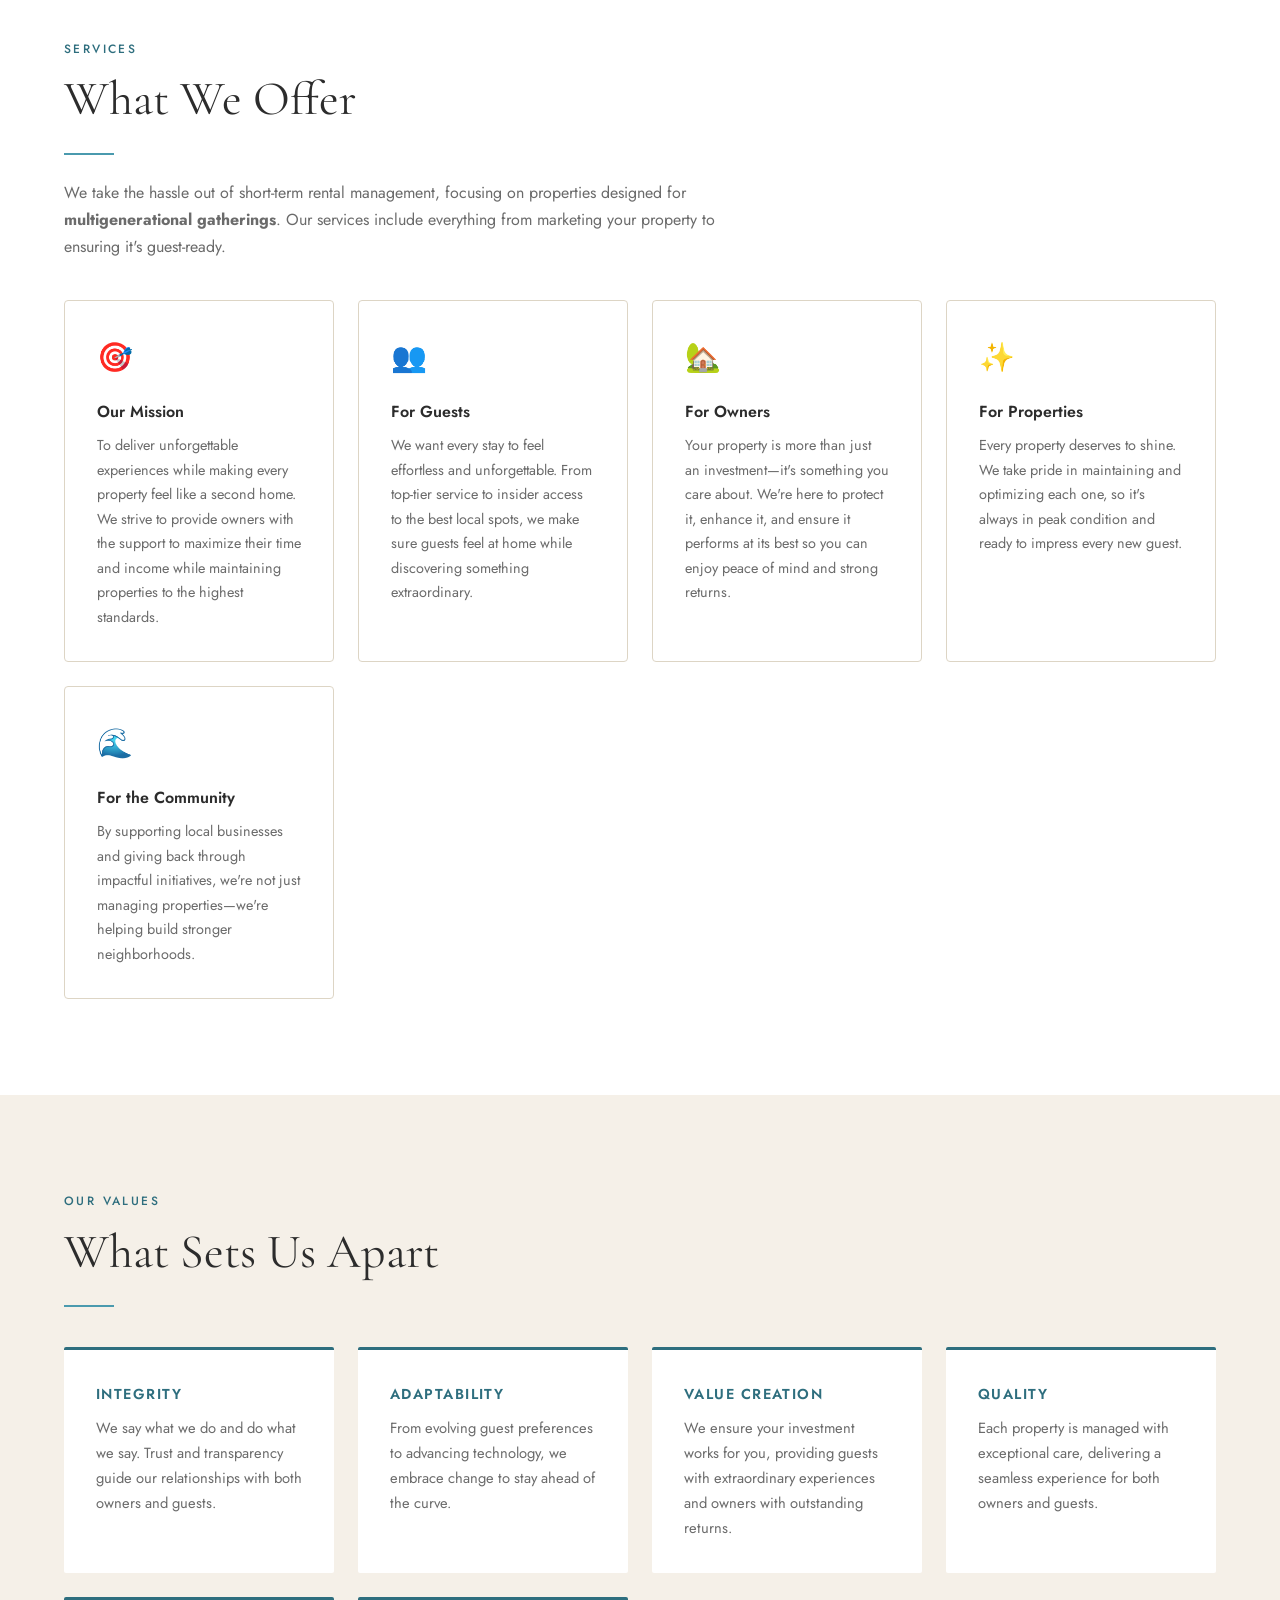
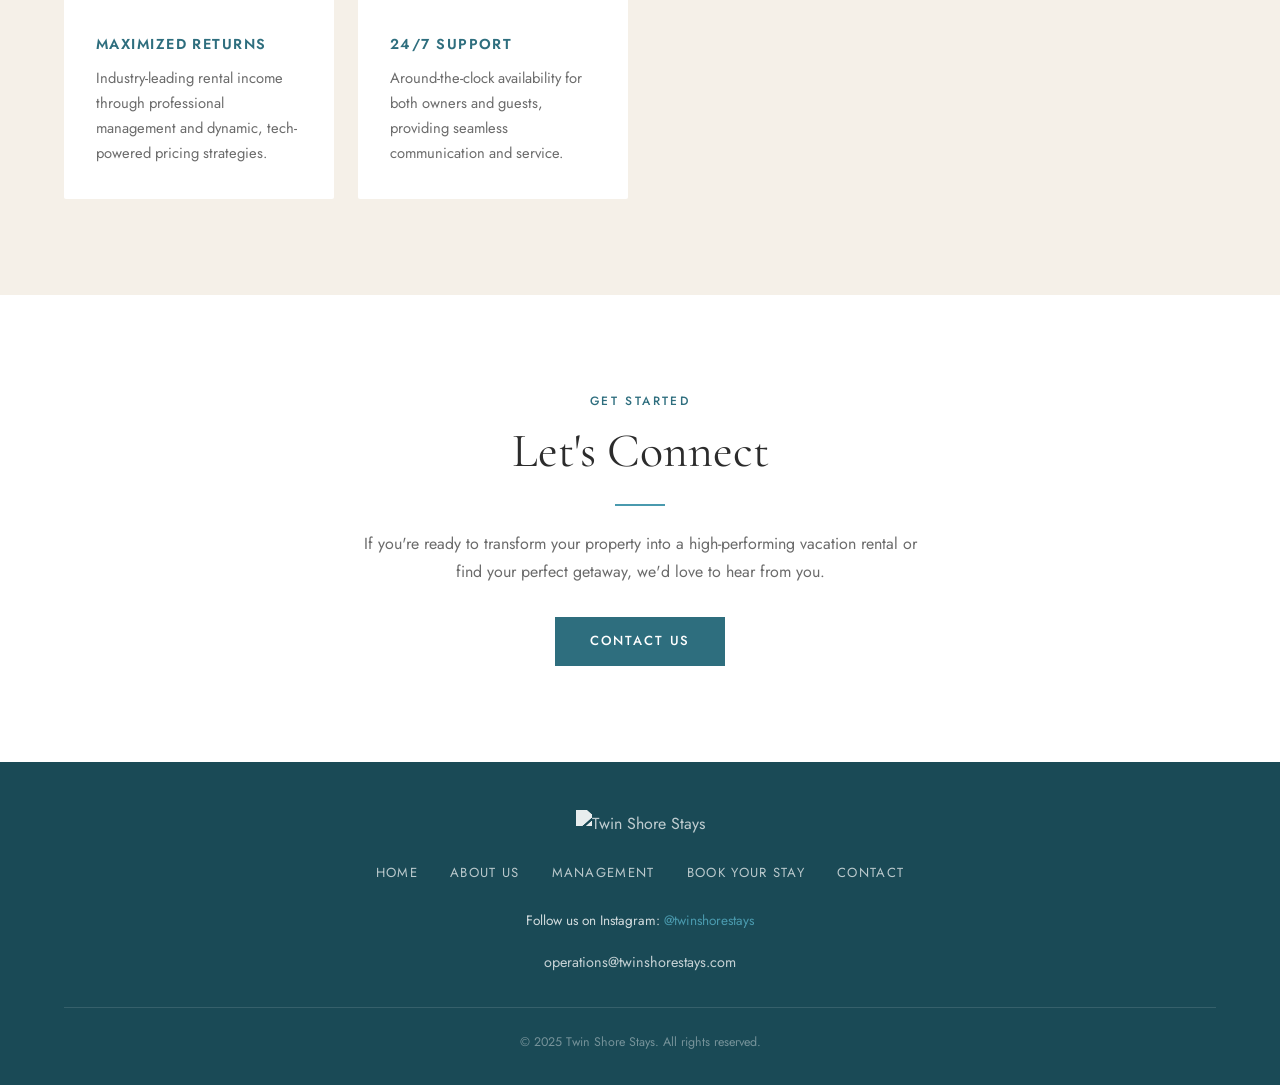
==== commit 63c2ca30: "Update about page hero with photo" ====
--- a/about.html
+++ b/about.html
@@ -28,9 +28,14 @@
 </nav>
 
 <!-- PAGE HERO -->
-<div class="page-hero">
-  <h1>About Twin Shore Stays</h1>
-<p style="color:rgba(255,255,255,0.85);font-size:1.05rem;max-width:700px;margin-top:1.5rem;line-height:1.8;">At Twin Shore Stays, we specialize in creating unforgettable experiences. From managing coastal properties to hosting memorable family vacations, our approach blends professionalism and care. Whether you're a property owner seeking seamless management or a guest looking for the perfect getaway, we're here to help.</p>
+<div style="position:relative; min-height:350px; display:flex; align-items:center; justify-content:center; overflow:hidden; margin-top:80px;">
+  <div style="position:absolute; inset:0; background:url('images/Home_TSS-HH.jpg') center/cover no-repeat;"></div>
+  <div style="position:absolute; inset:0; background:rgba(26,74,86,0.30);"></div>
+  <div style="position:relative; z-index:1; text-align:center; padding:2rem 3rem; max-width:800px;">
+    <h1 style="font-family:'Cormorant Garamond',serif; font-size:2.5rem; font-weight:300; color:white; margin:0 0 1.25rem; letter-spacing:0.02em; text-shadow:0 2px 12px rgba(0,0,0,0.4);">About Twin Shore Stays</h1>
+    <p style="color:rgba(255,255,255,0.95); font-size:1rem; line-height:1.8; margin:0; text-shadow:0 1px 8px rgba(0,0,0,0.4);">At Twin Shore Stays, we specialize in creating unforgettable experiences. From managing coastal properties to hosting memorable family vacations, our approach blends professionalism and care. Whether you're a property owner seeking seamless management or a guest looking for the perfect getaway, we're here to help.</p>
+  </div>
+</div>
 </div>
 
 <!-- GALLERY -->
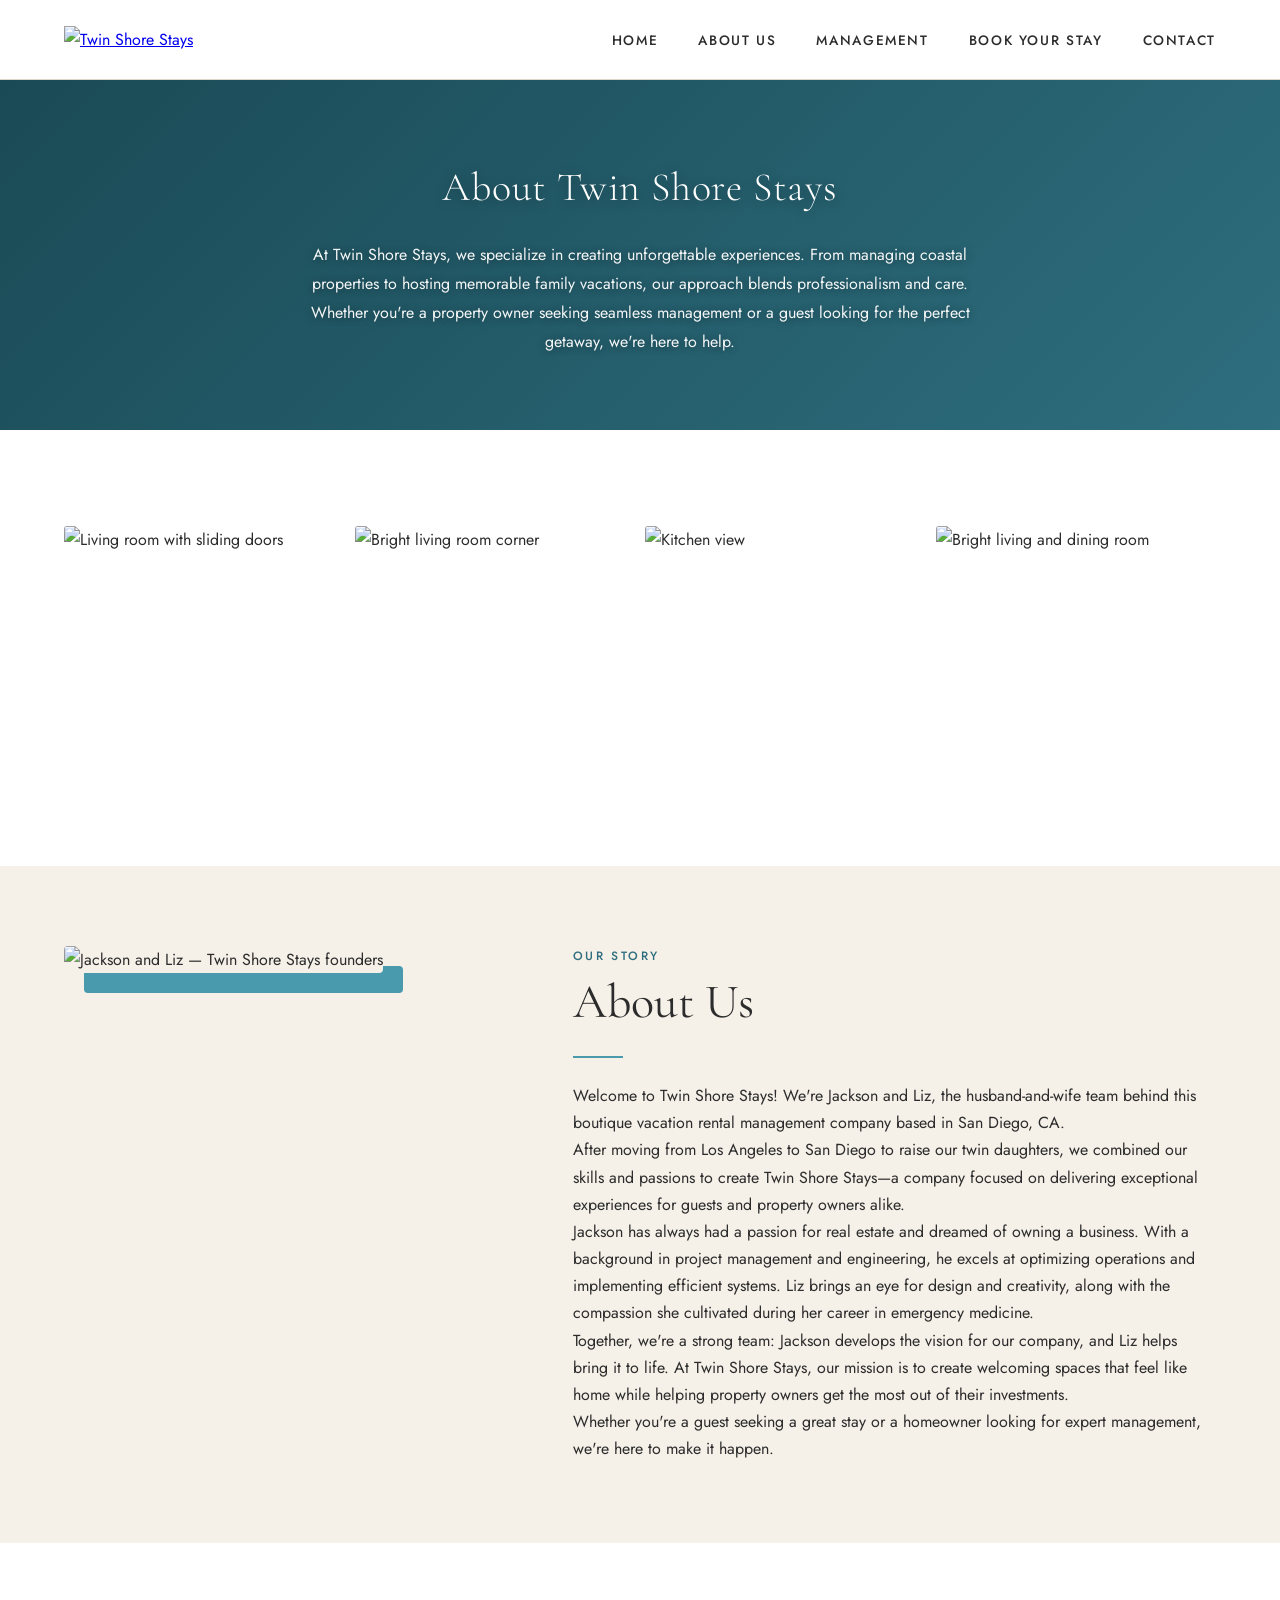
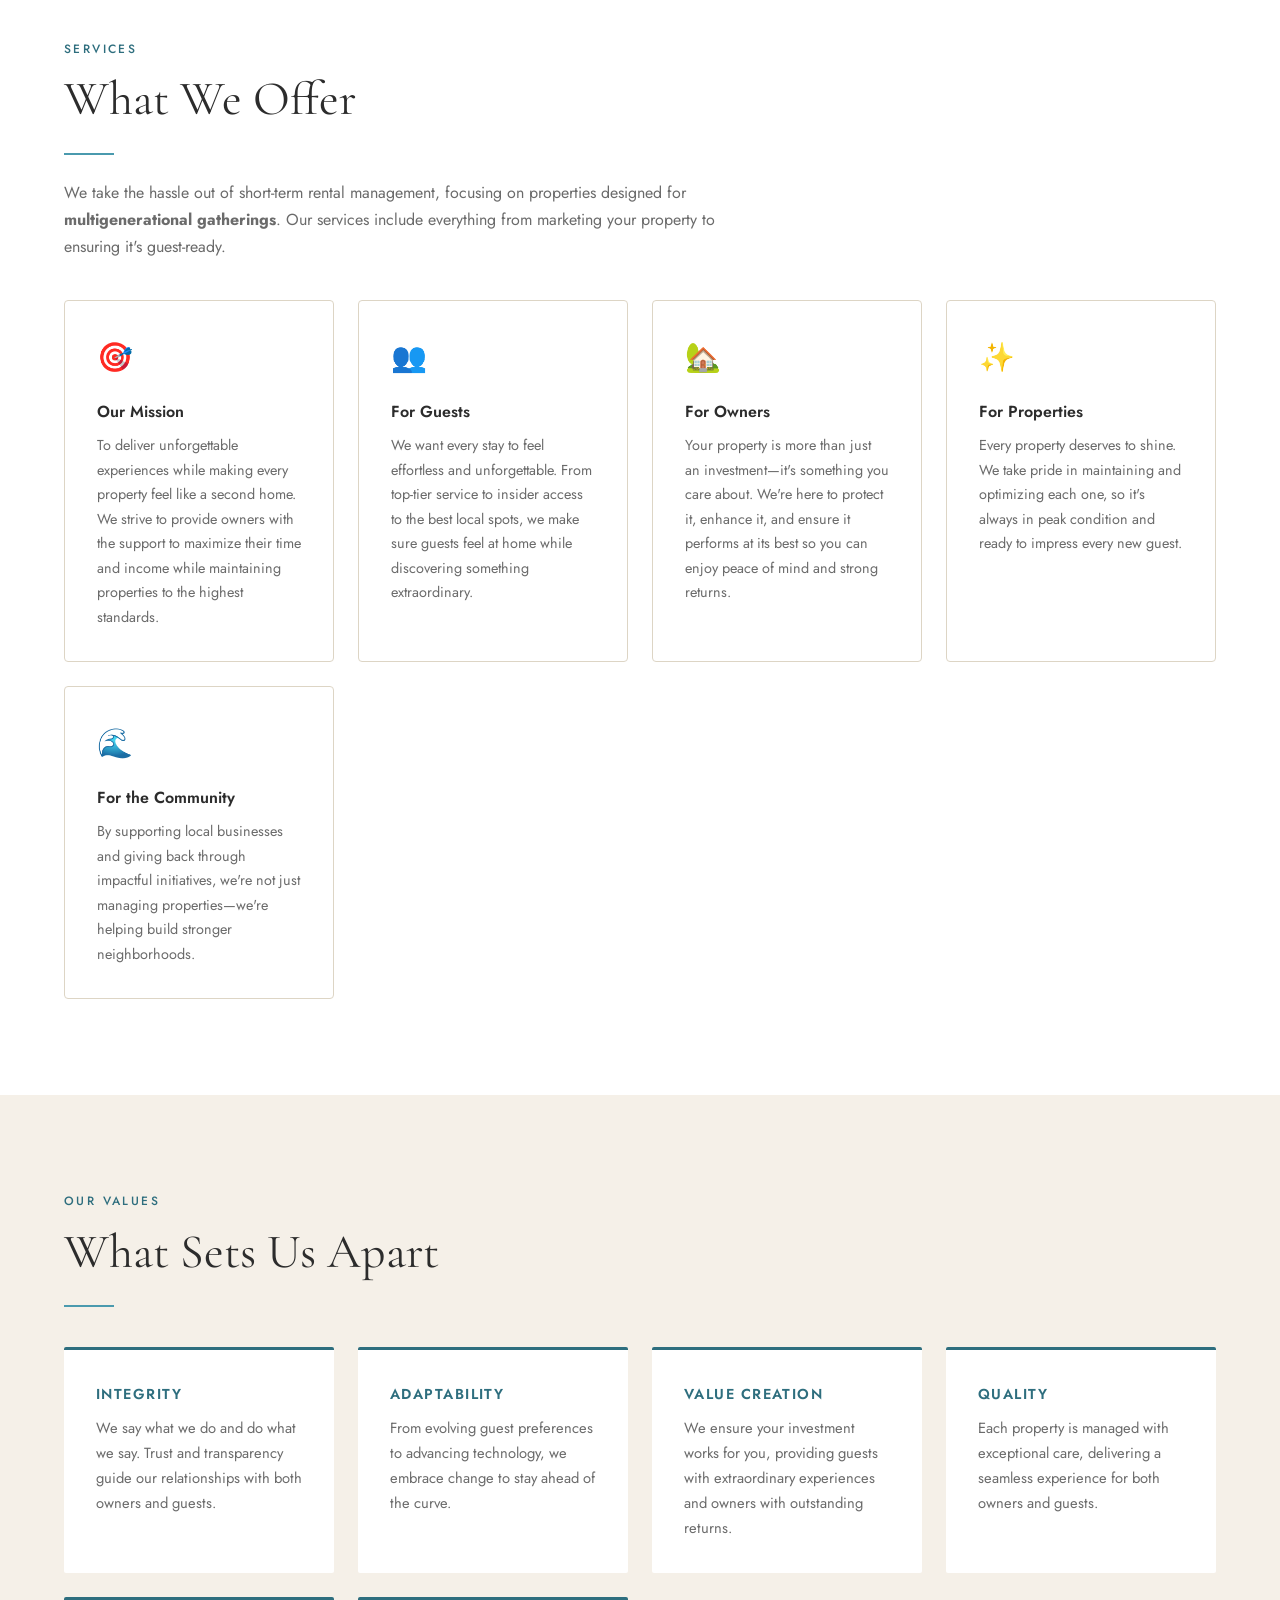
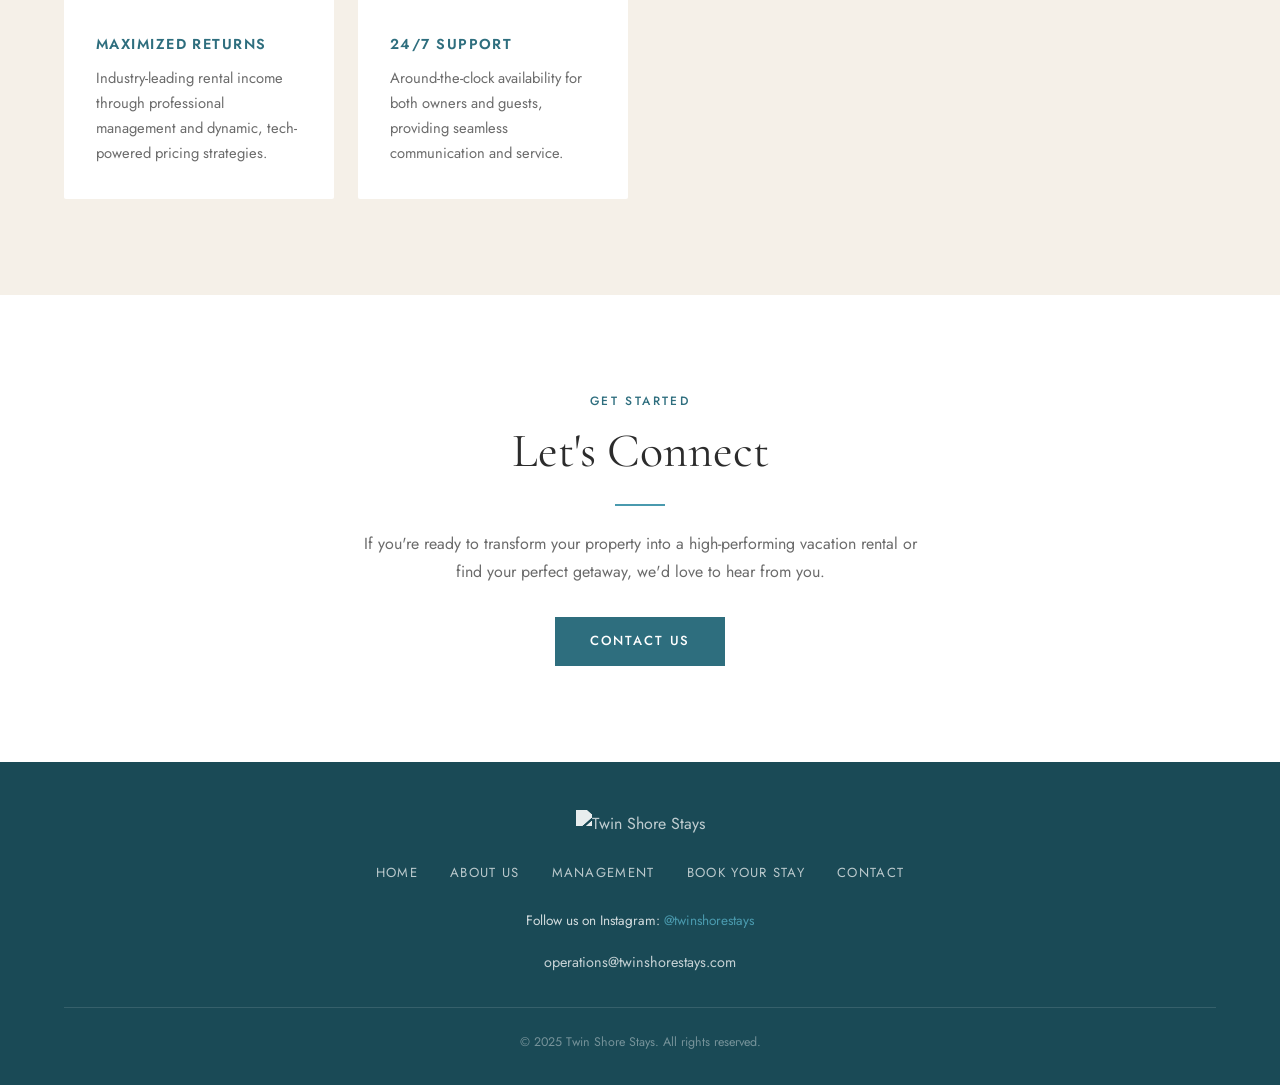
==== commit 9c2970b3: "Restore about hero solid color" ====
--- a/about.html
+++ b/about.html
@@ -29,9 +29,7 @@
 
 <!-- PAGE HERO -->
 <div style="position:relative; min-height:350px; display:flex; align-items:center; justify-content:center; overflow:hidden; margin-top:80px;">
-  <div style="position:absolute; inset:0; background:url('images/Home_TSS-HH.jpg') center/cover no-repeat;"></div>
-  <div style="position:absolute; inset:0; background:rgba(26,74,86,0.30);"></div>
-  <div style="position:relative; z-index:1; text-align:center; padding:2rem 3rem; max-width:800px;">
+<div style="position:absolute; inset:0; background:linear-gradient(135deg, #1a4a56 0%, #2e6e7e 100%);"></div>  <div style="position:relative; z-index:1; text-align:center; padding:2rem 3rem; max-width:800px;">
     <h1 style="font-family:'Cormorant Garamond',serif; font-size:2.5rem; font-weight:300; color:white; margin:0 0 1.25rem; letter-spacing:0.02em; text-shadow:0 2px 12px rgba(0,0,0,0.4);">About Twin Shore Stays</h1>
     <p style="color:rgba(255,255,255,0.95); font-size:1rem; line-height:1.8; margin:0; text-shadow:0 1px 8px rgba(0,0,0,0.4);">At Twin Shore Stays, we specialize in creating unforgettable experiences. From managing coastal properties to hosting memorable family vacations, our approach blends professionalism and care. Whether you're a property owner seeking seamless management or a guest looking for the perfect getaway, we're here to help.</p>
   </div>
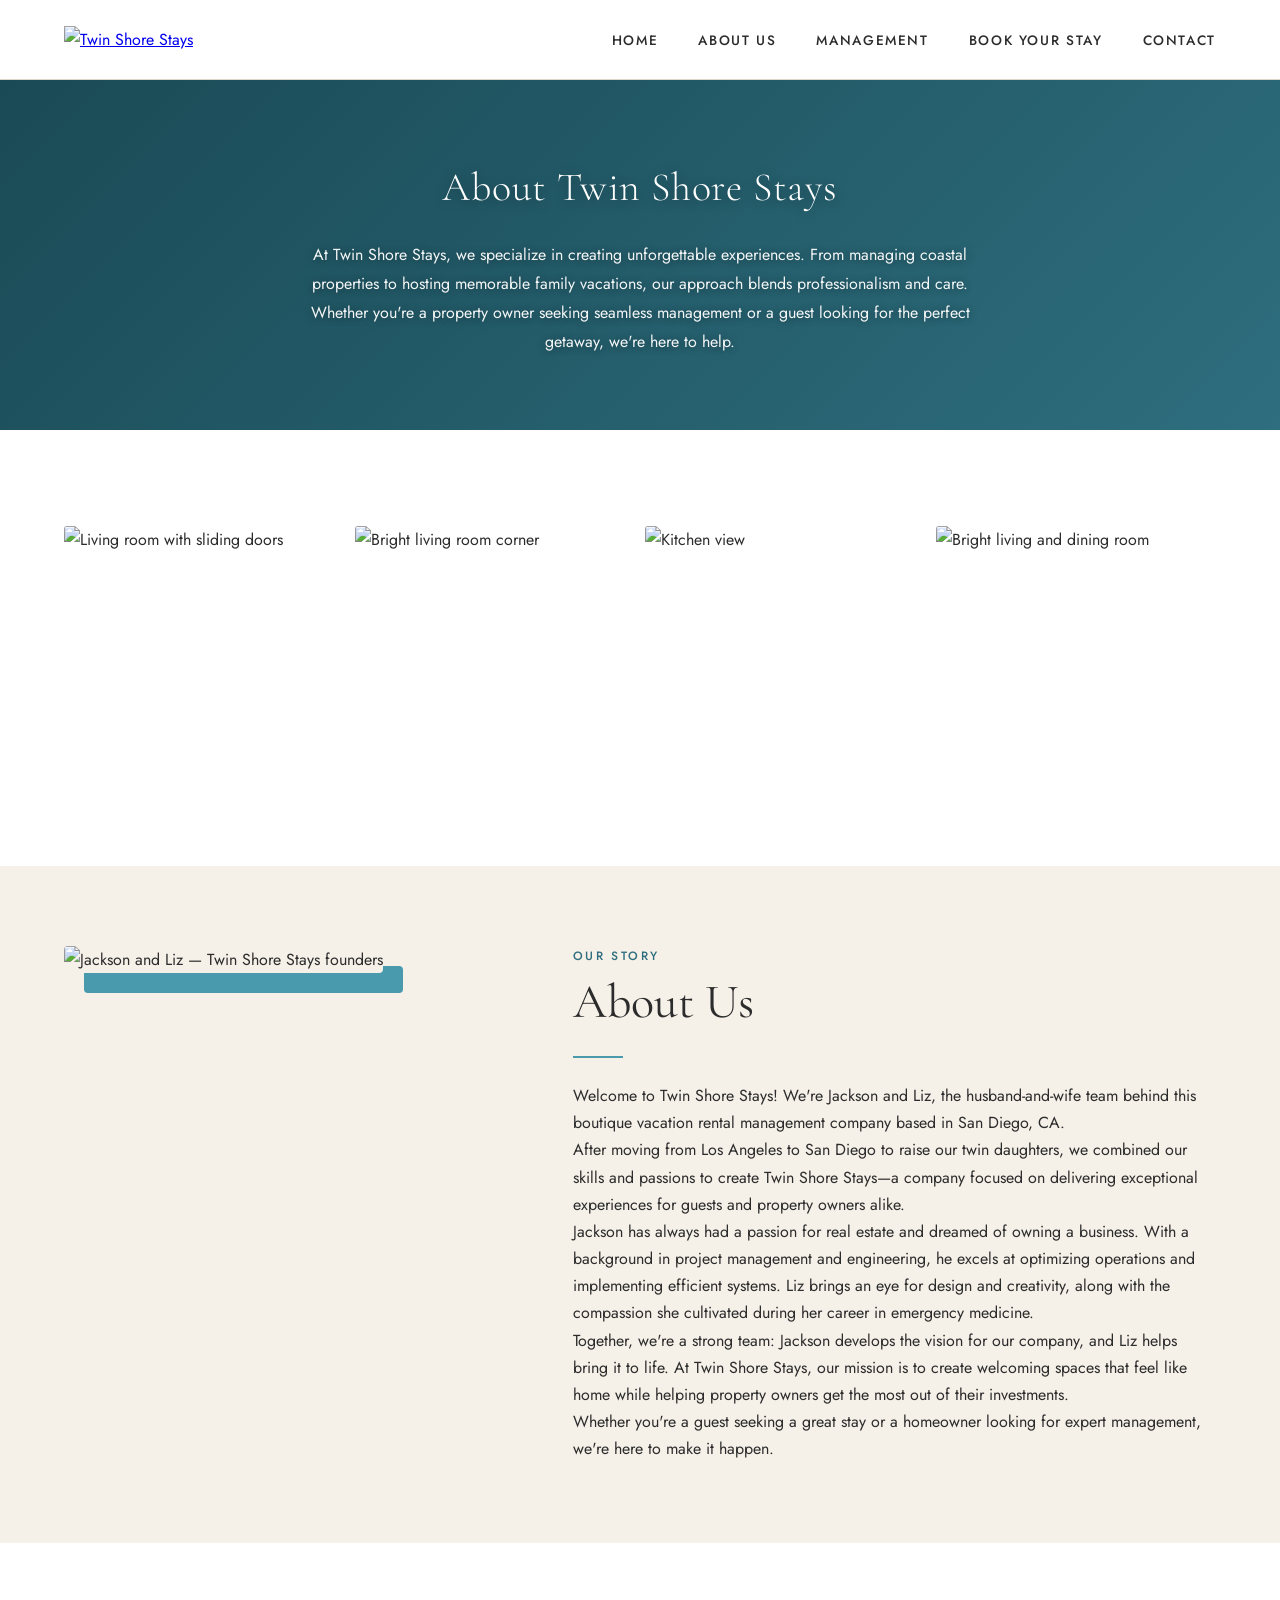
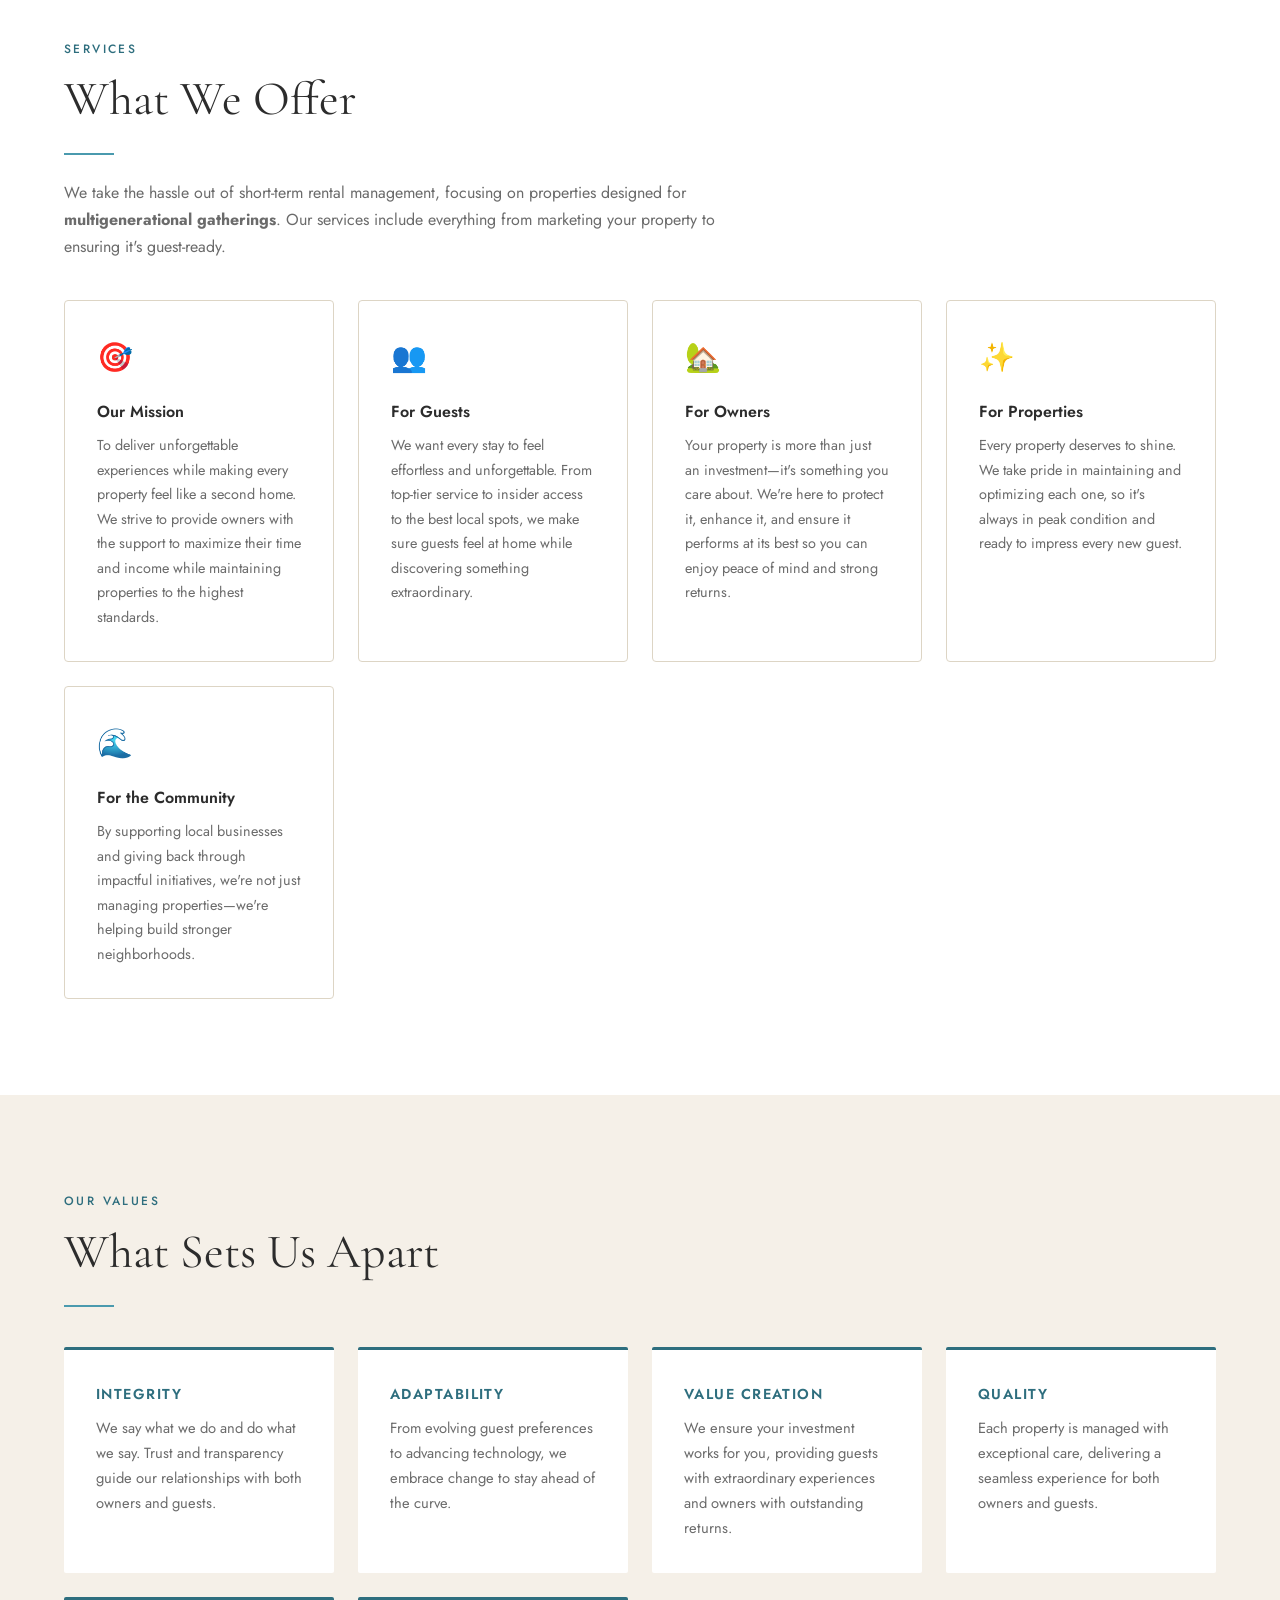
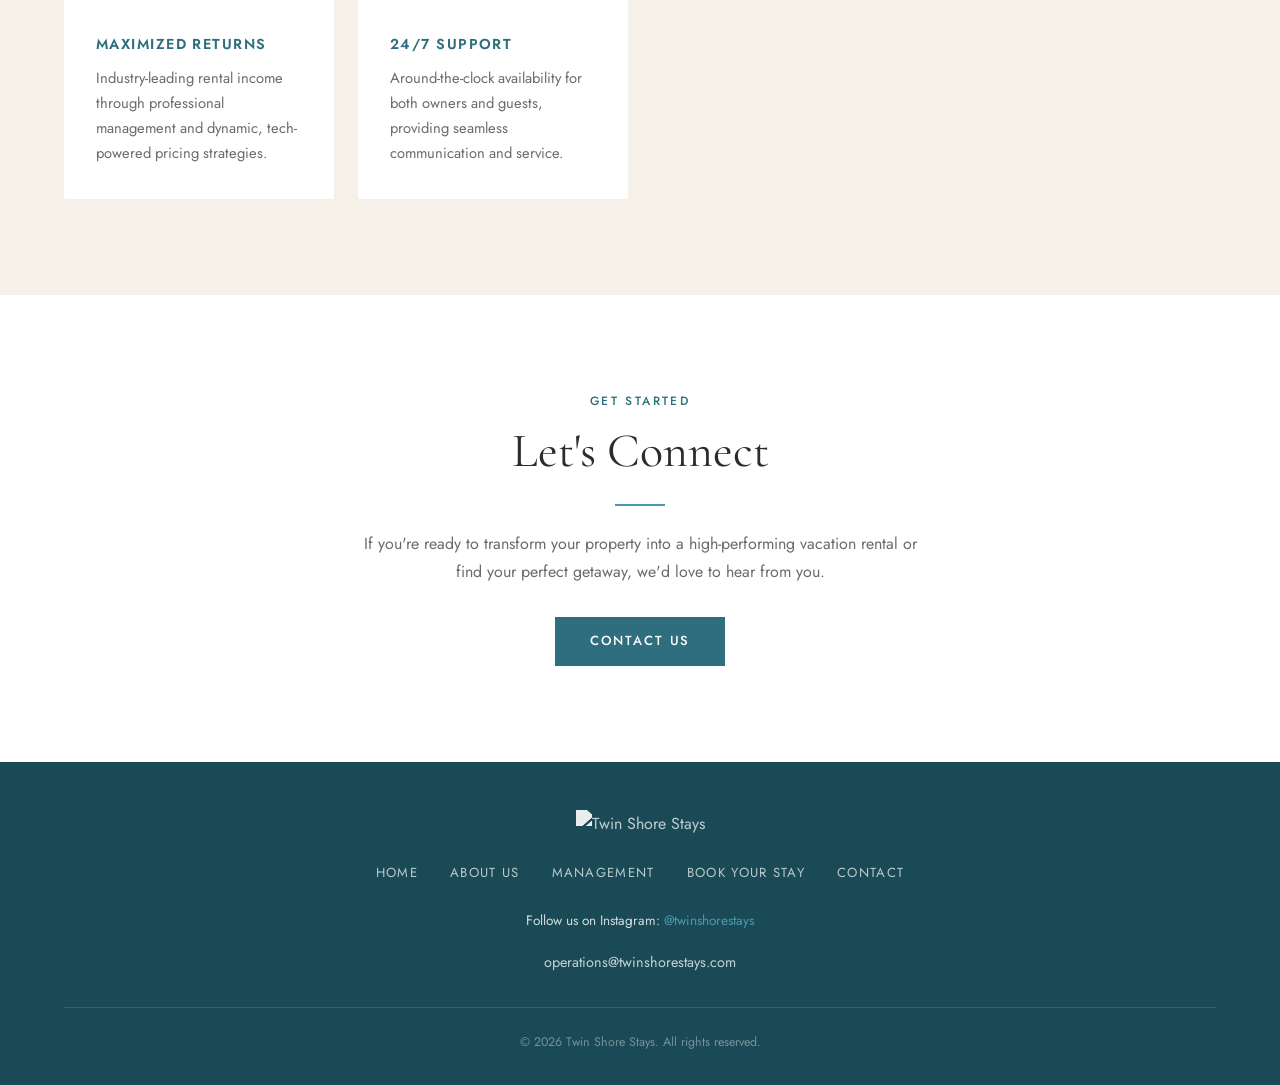
==== commit 5dc0cd75: "Update copyright year to 2026" ====
--- a/about.html
+++ b/about.html
@@ -167,7 +167,7 @@
   <div class="footer-email">
     <a href="mailto:operations@twinshorestays.com">operations@twinshorestays.com</a>
   </div>
-  <div class="footer-copy">&copy; 2025 Twin Shore Stays. All rights reserved.</div>
+  <div class="footer-copy">&copy; 2026 Twin Shore Stays. All rights reserved.</div>
 </footer>
 
 <script src="js/main.js"></script>
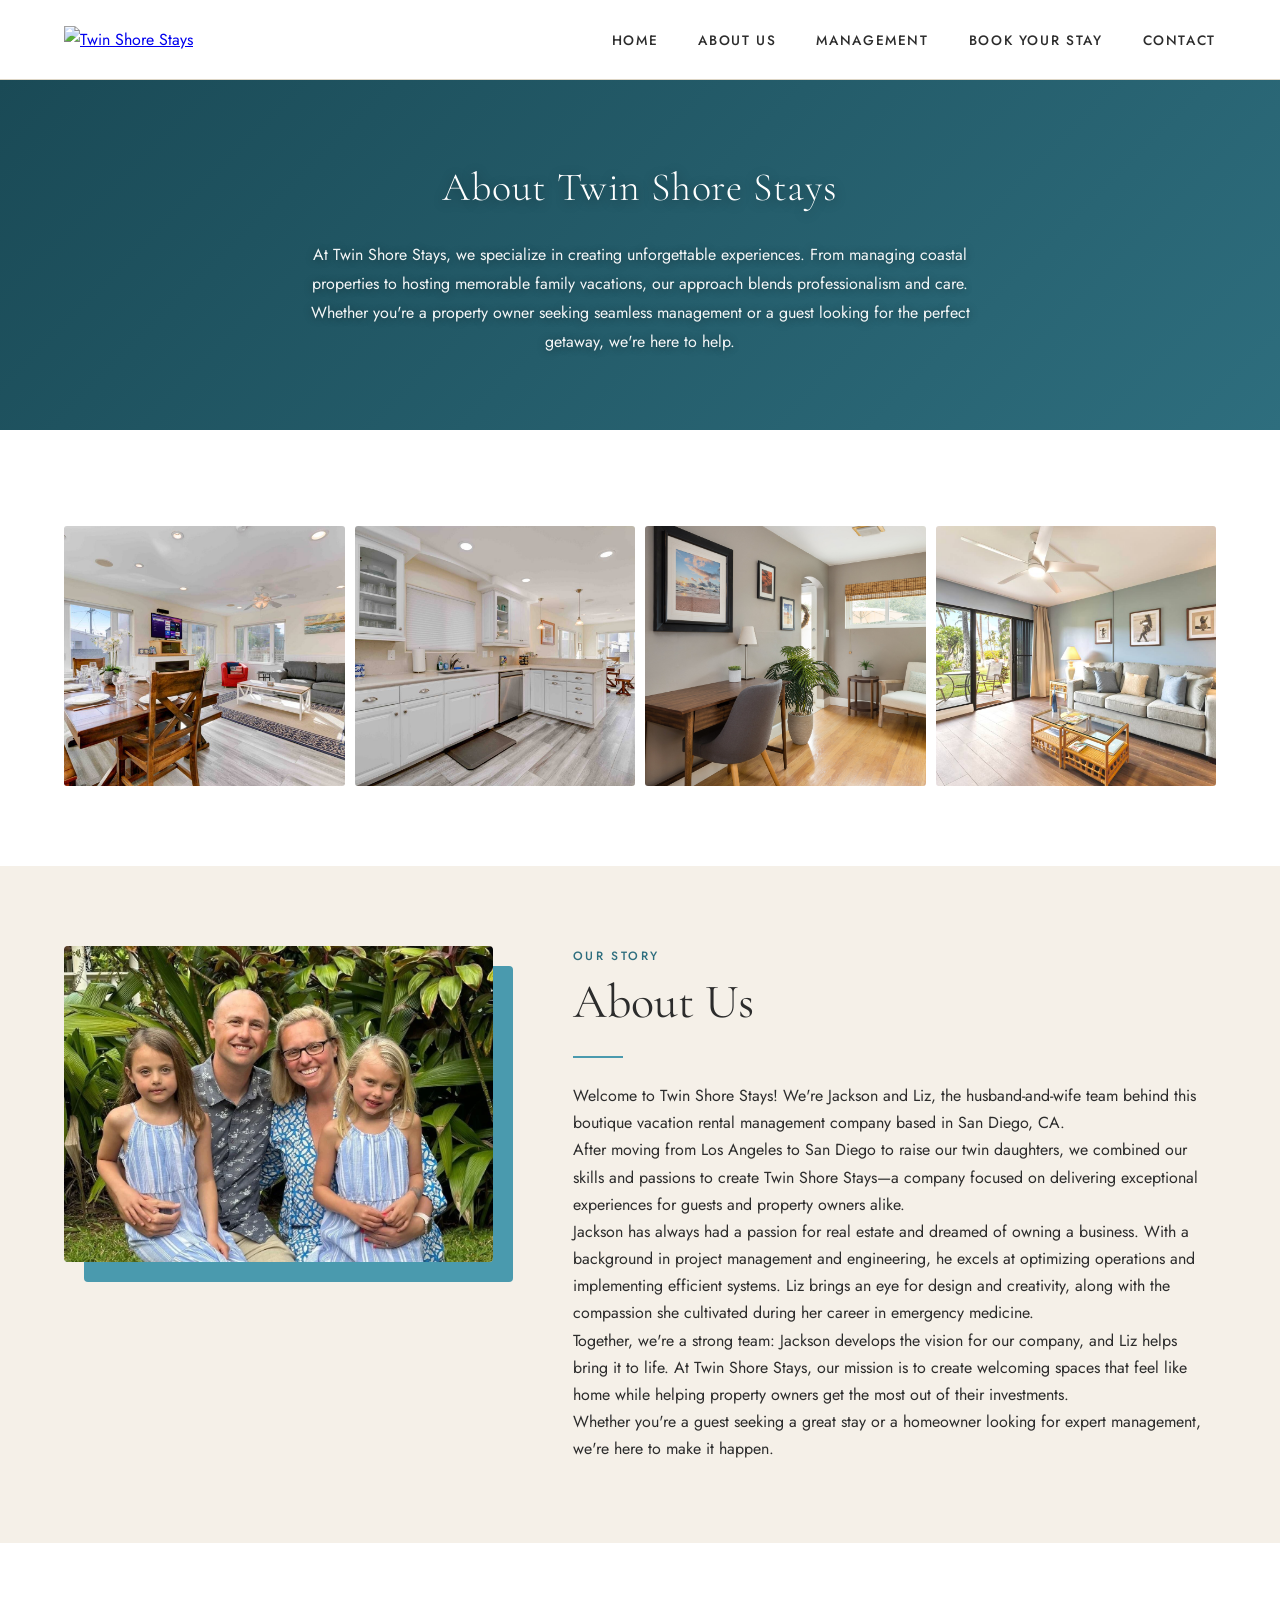
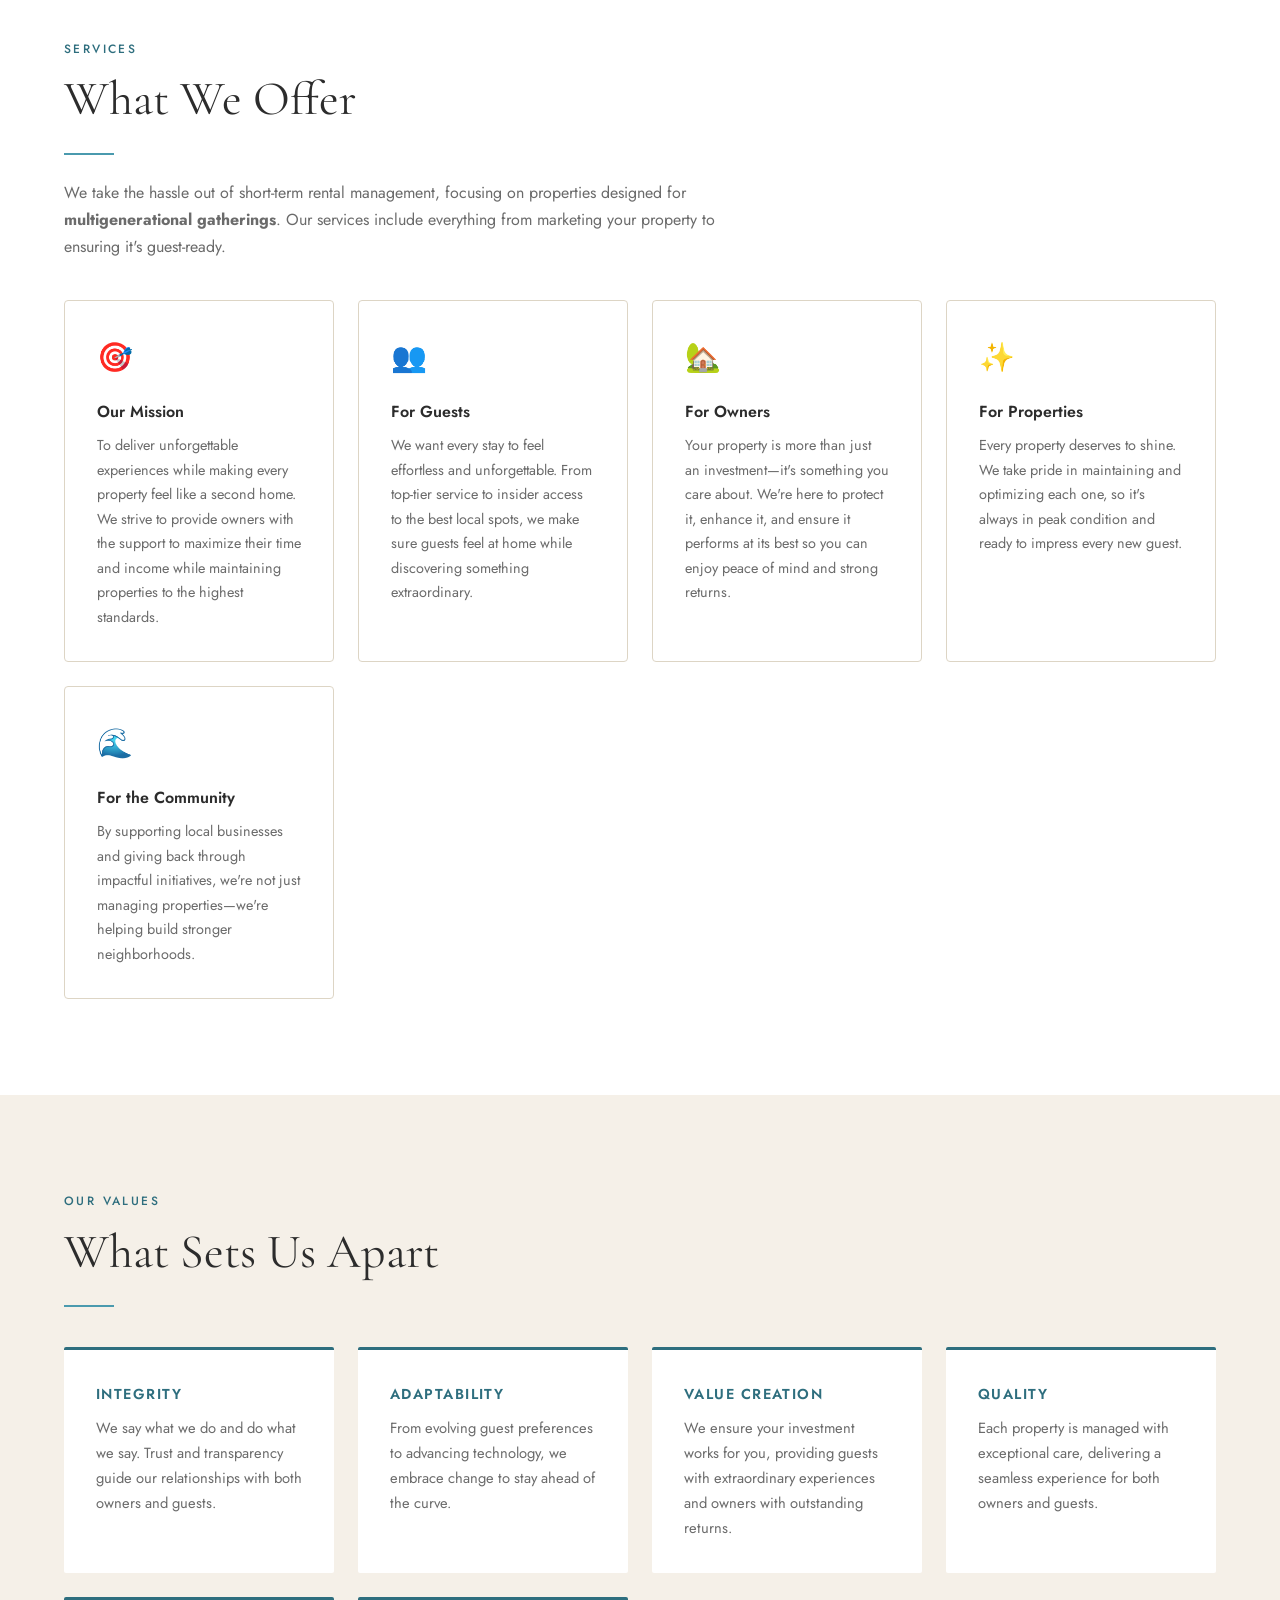
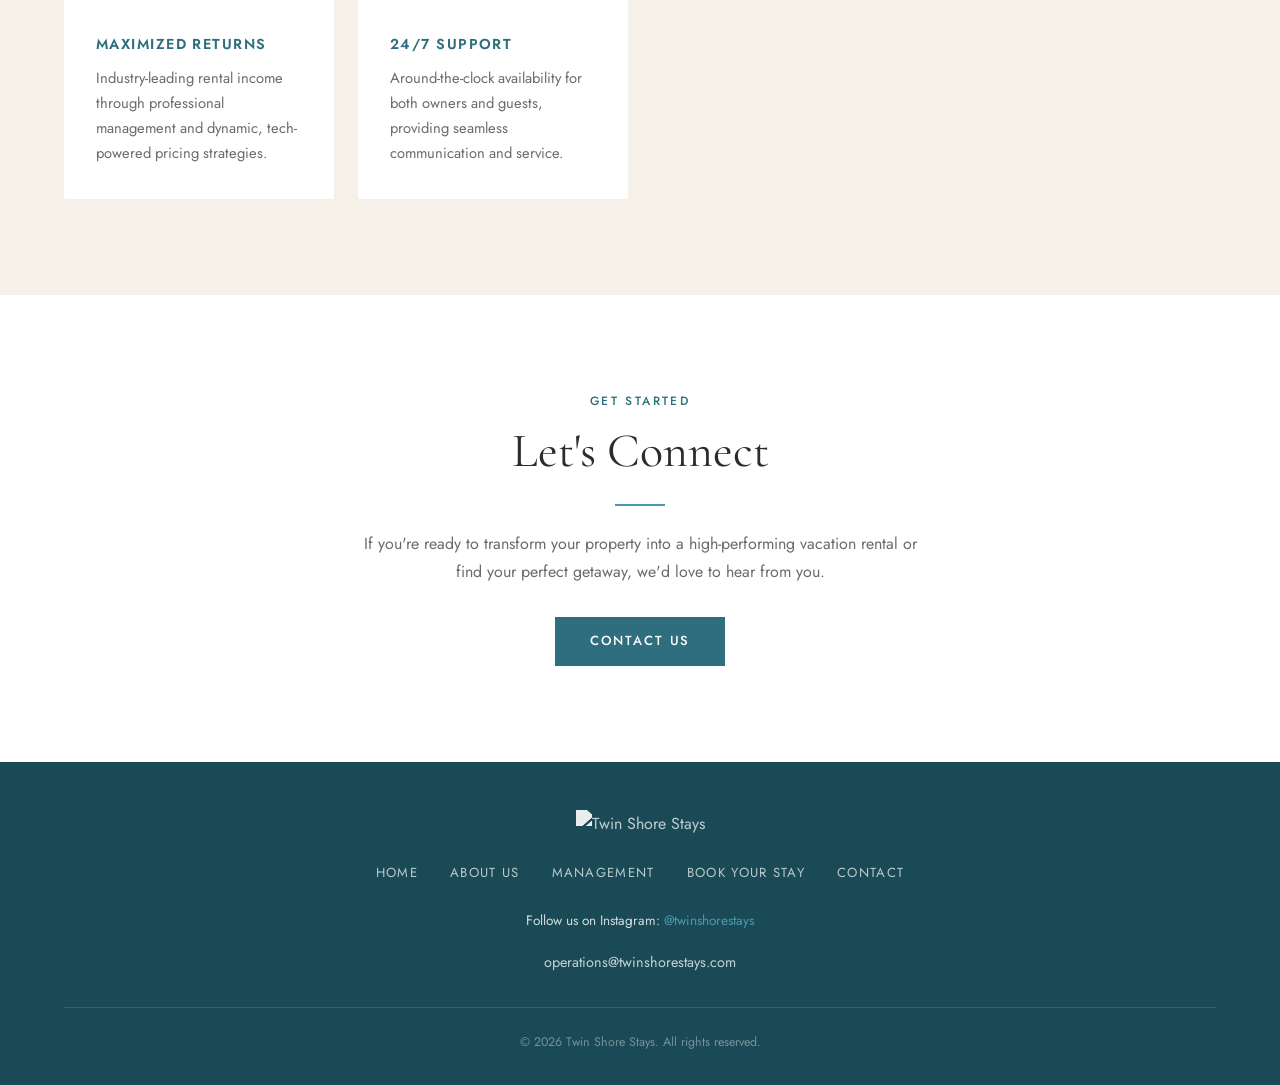
==== commit d15d7039: "Replace all Squarespace CDN links with local images" ====
--- a/about.html
+++ b/about.html
@@ -1,4 +1,4 @@
-<!DOCTYPE html>
+﻿<!DOCTYPE html>
 <html lang="en">
 <head>
   <meta charset="UTF-8" />
@@ -6,14 +6,14 @@
   <title>About Us — Twin Shore Stays</title>
   <meta name="description" content="Discover top-rated vacation rentals with Twin Shore Stays. We offer boutique property management and unforgettable stays." />
   <link rel="stylesheet" href="css/style.css" />
-  <link rel="icon" href="https://images.squarespace-cdn.com/content/v1/6728fbd169d48d7cd61db6e0/48c77b44-5bb4-4240-8605-e5053fe37cf2/TSS+LOGO+3.png" type="image/png" />
+  <link rel="icon" href="images/logo-footer.png" type="image/png" />
 </head>
 <body>
 
 <!-- NAV -->
 <nav>
   <a class="nav-logo" href="index.html">
-    <img src="https://images.squarespace-cdn.com/content/v1/6728fbd169d48d7cd61db6e0/3d108642-6355-4561-bdcd-e8320e8ea95a/TSS+LOGO+3.png?format=1500w" alt="Twin Shore Stays" />
+    <img src="images/logo-nav.png" alt="Twin Shore Stays" />
   </a>
   <ul class="nav-links">
     <li><a href="index.html">Home</a></li>
@@ -40,10 +40,10 @@
 <section class="section" style="padding-bottom:0">
   <div class="section-inner">
     <div class="about-gallery">
-      <img src="https://images.squarespace-cdn.com/content/v1/6728fbd169d48d7cd61db6e0/89d19431-de0e-4e0b-83f3-a1d94519af13/AU3.jpg" alt="Living room with sliding doors" loading="lazy" />
-      <img src="https://images.squarespace-cdn.com/content/v1/6728fbd169d48d7cd61db6e0/5eff5328-521f-4817-94c6-3c2bc2a40a15/about-03.jpeg" alt="Bright living room corner" loading="lazy" />
-      <img src="https://images.squarespace-cdn.com/content/v1/6728fbd169d48d7cd61db6e0/d88a4d5b-e66c-496d-8dc2-1ab9db5c5aa0/about-02.jpeg" alt="Kitchen view" loading="lazy" />
-      <img src="https://images.squarespace-cdn.com/content/v1/6728fbd169d48d7cd61db6e0/646b65fa-77f5-48c5-8a72-26a771dc8984/about-01.jpg" alt="Bright living and dining room" loading="lazy" />
+      <img src="images/AboutUs-1.jpg" alt="Living room with sliding doors" loading="lazy" />
+      <img src="images/AboutUs-3.jpg" alt="Bright living room corner" loading="lazy" />
+      <img src="images/AboutUs-2.jpg" alt="Kitchen view" loading="lazy" />
+      <img src="images/AboutUs-4.jpg" alt="Bright living and dining room" loading="lazy" />
     </div>
   </div>
 </section>
@@ -51,7 +51,7 @@
 <!-- TEAM -->
 <section class="team-section">
   <div class="team-photo">
-    <img src="https://images.squarespace-cdn.com/content/v1/6728fbd169d48d7cd61db6e0/4cfde7a9-b413-471c-9c27-2ace4de23667/About+Us+Pic.jpg" alt="Jackson and Liz — Twin Shore Stays founders" loading="lazy" />
+    <img src="images/About+Us+Pic.webp" alt="Jackson and Liz — Twin Shore Stays founders" loading="lazy" />
   </div>
   <div class="team-text">
     <p class="section-tag">Our Story</p>
@@ -152,7 +152,7 @@
 <!-- FOOTER -->
 <footer>
   <div class="footer-logo">
-    <img src="https://images.squarespace-cdn.com/content/v1/6728fbd169d48d7cd61db6e0/48c77b44-5bb4-4240-8605-e5053fe37cf2/TSS+LOGO+3.png" alt="Twin Shore Stays" />
+    <img src="images/logo-footer.png" alt="Twin Shore Stays" />
   </div>
   <ul class="footer-links">
     <li><a href="index.html">Home</a></li>
@@ -173,3 +173,4 @@
 <script src="js/main.js"></script>
 </body>
 </html>
+
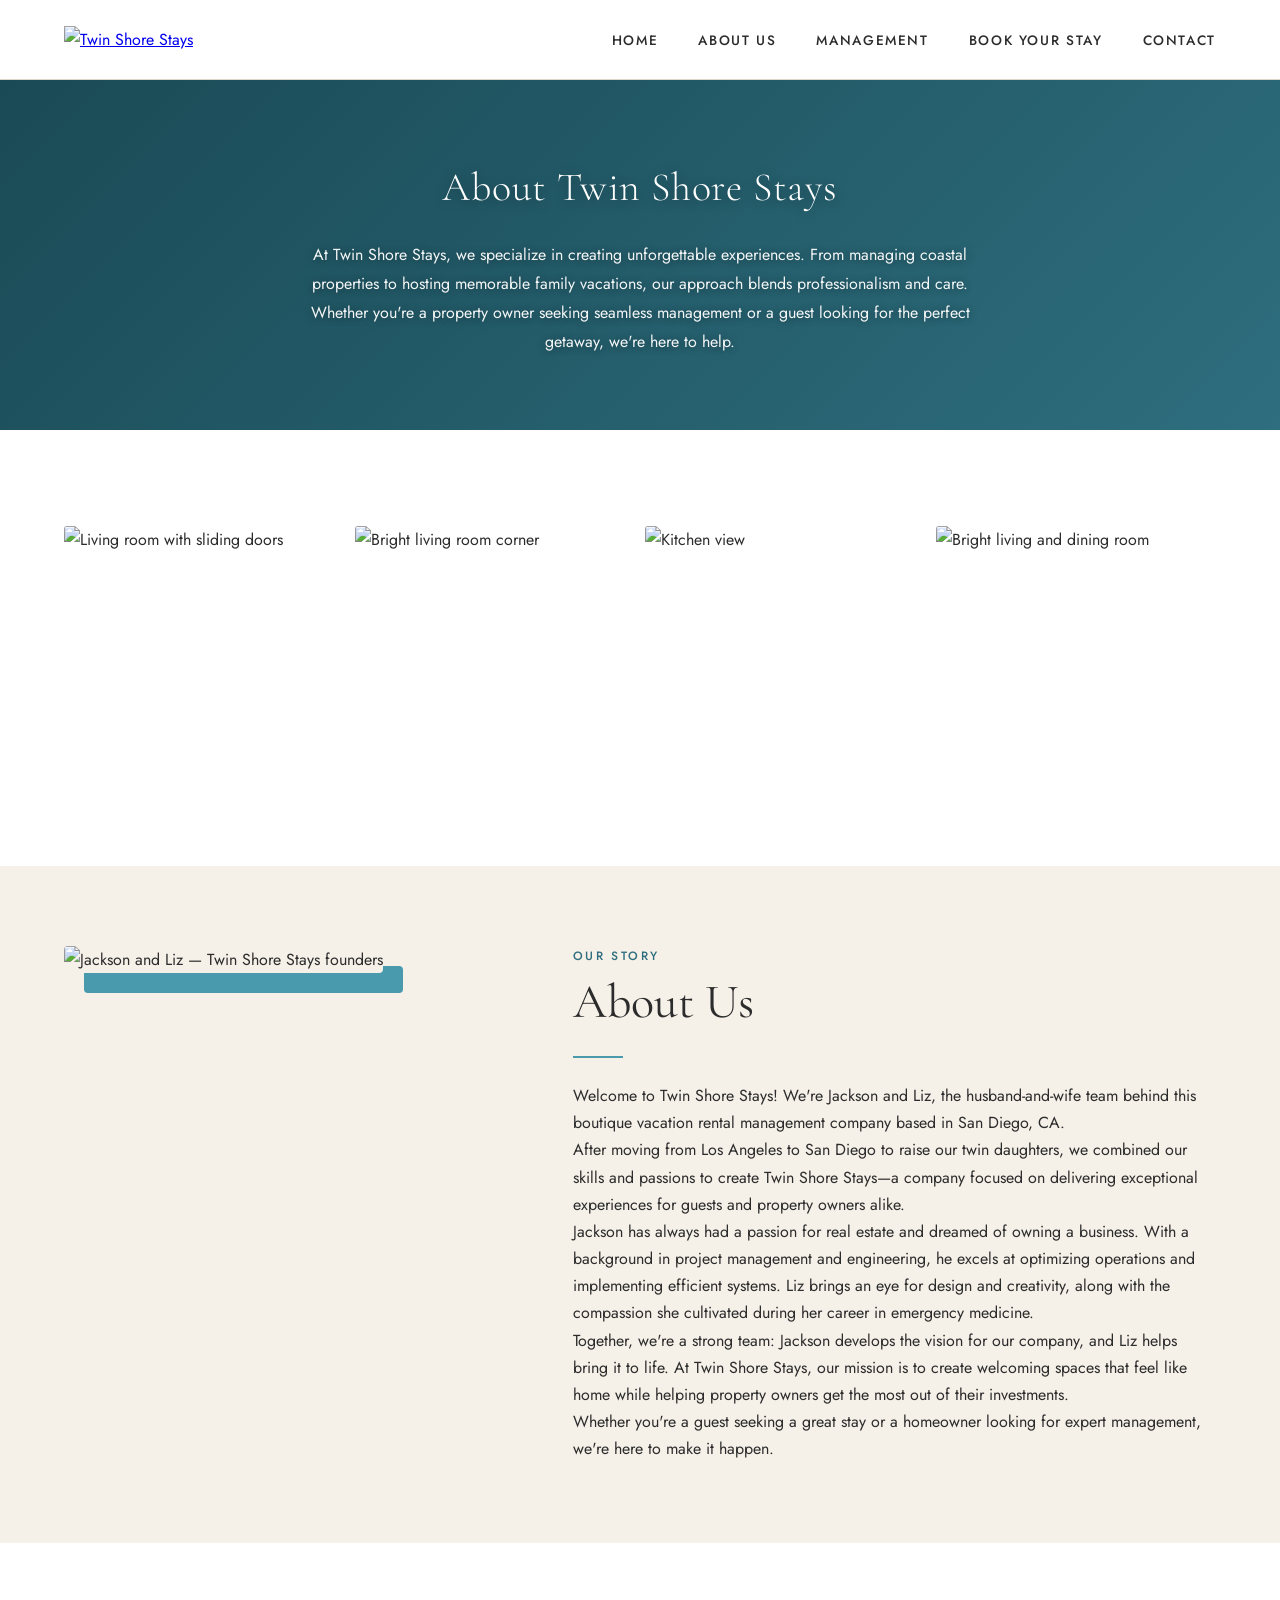
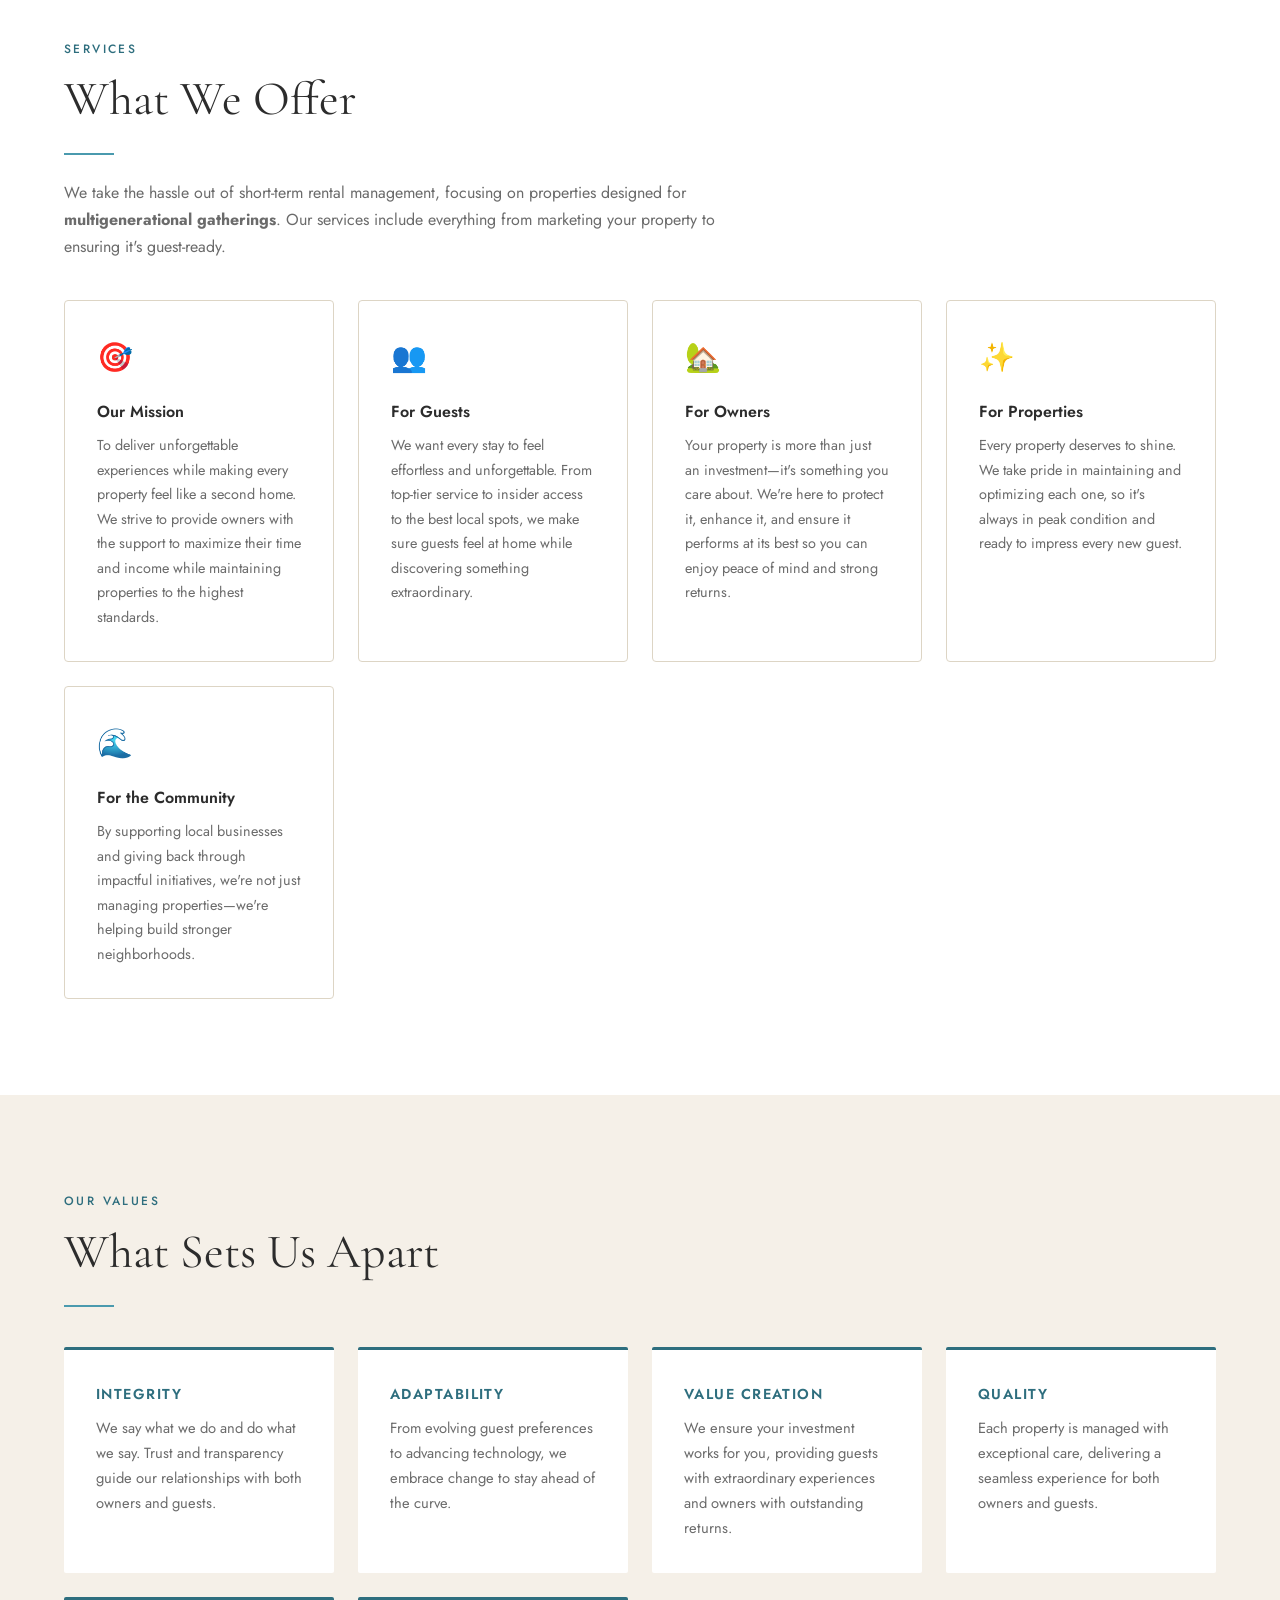
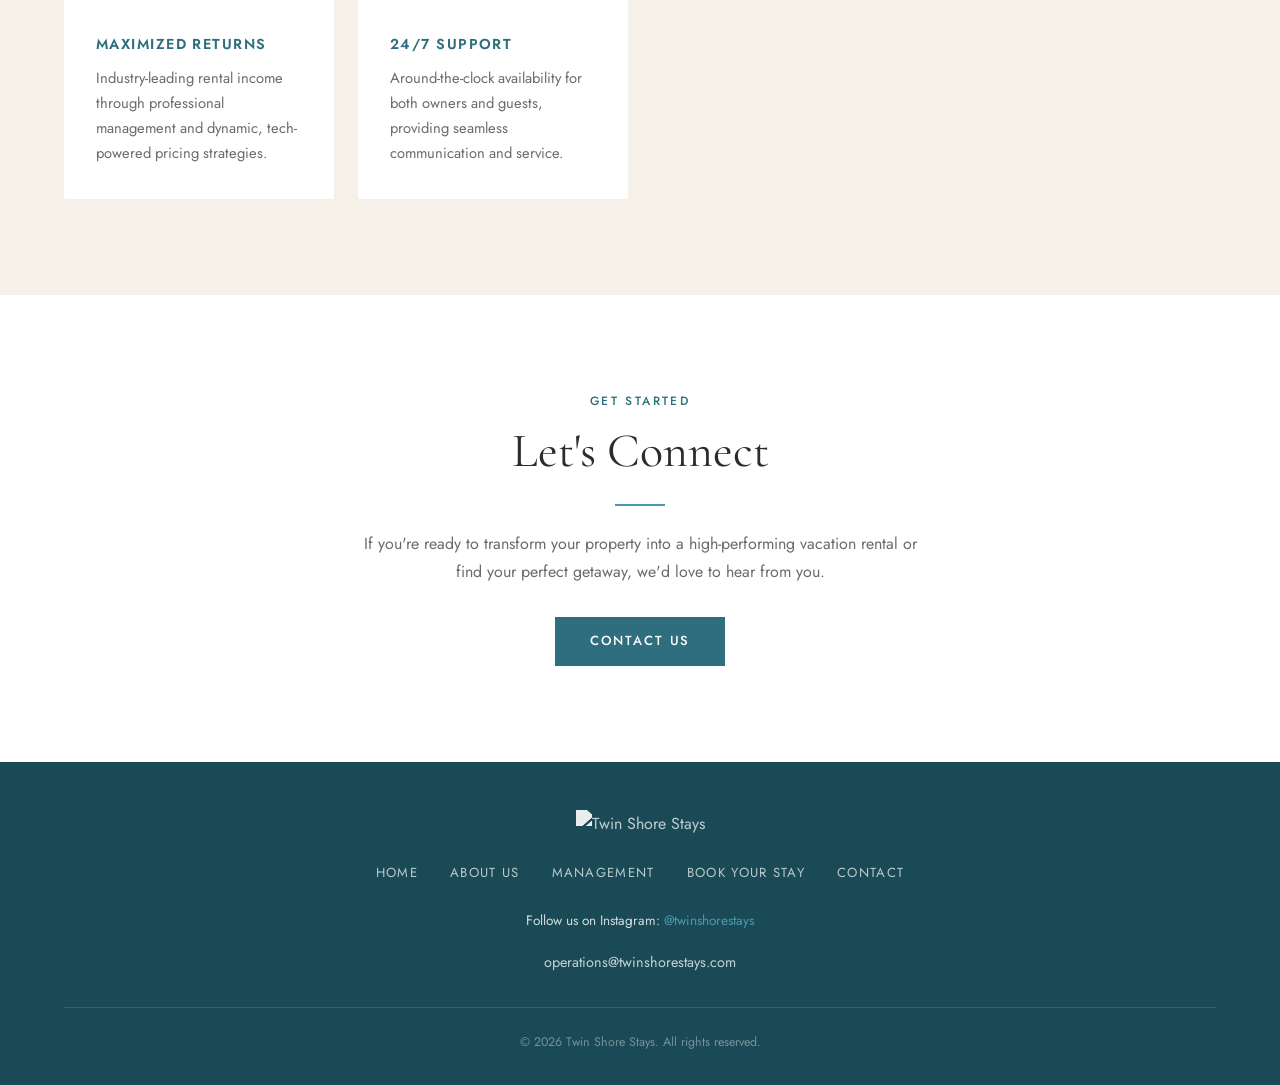
==== commit 4837283d: "Revert "Replace all Squarespace CDN links with local images" This reverts commit d15d70394d4e9958e2d" ====
--- a/about.html
+++ b/about.html
@@ -1,4 +1,4 @@
-﻿<!DOCTYPE html>
+<!DOCTYPE html>
 <html lang="en">
 <head>
   <meta charset="UTF-8" />
@@ -6,14 +6,14 @@
   <title>About Us — Twin Shore Stays</title>
   <meta name="description" content="Discover top-rated vacation rentals with Twin Shore Stays. We offer boutique property management and unforgettable stays." />
   <link rel="stylesheet" href="css/style.css" />
-  <link rel="icon" href="images/logo-footer.png" type="image/png" />
+  <link rel="icon" href="https://images.squarespace-cdn.com/content/v1/6728fbd169d48d7cd61db6e0/48c77b44-5bb4-4240-8605-e5053fe37cf2/TSS+LOGO+3.png" type="image/png" />
 </head>
 <body>
 
 <!-- NAV -->
 <nav>
   <a class="nav-logo" href="index.html">
-    <img src="images/logo-nav.png" alt="Twin Shore Stays" />
+    <img src="https://images.squarespace-cdn.com/content/v1/6728fbd169d48d7cd61db6e0/3d108642-6355-4561-bdcd-e8320e8ea95a/TSS+LOGO+3.png?format=1500w" alt="Twin Shore Stays" />
   </a>
   <ul class="nav-links">
     <li><a href="index.html">Home</a></li>
@@ -40,10 +40,10 @@
 <section class="section" style="padding-bottom:0">
   <div class="section-inner">
     <div class="about-gallery">
-      <img src="images/AboutUs-1.jpg" alt="Living room with sliding doors" loading="lazy" />
-      <img src="images/AboutUs-3.jpg" alt="Bright living room corner" loading="lazy" />
-      <img src="images/AboutUs-2.jpg" alt="Kitchen view" loading="lazy" />
-      <img src="images/AboutUs-4.jpg" alt="Bright living and dining room" loading="lazy" />
+      <img src="https://images.squarespace-cdn.com/content/v1/6728fbd169d48d7cd61db6e0/89d19431-de0e-4e0b-83f3-a1d94519af13/AU3.jpg" alt="Living room with sliding doors" loading="lazy" />
+      <img src="https://images.squarespace-cdn.com/content/v1/6728fbd169d48d7cd61db6e0/5eff5328-521f-4817-94c6-3c2bc2a40a15/about-03.jpeg" alt="Bright living room corner" loading="lazy" />
+      <img src="https://images.squarespace-cdn.com/content/v1/6728fbd169d48d7cd61db6e0/d88a4d5b-e66c-496d-8dc2-1ab9db5c5aa0/about-02.jpeg" alt="Kitchen view" loading="lazy" />
+      <img src="https://images.squarespace-cdn.com/content/v1/6728fbd169d48d7cd61db6e0/646b65fa-77f5-48c5-8a72-26a771dc8984/about-01.jpg" alt="Bright living and dining room" loading="lazy" />
     </div>
   </div>
 </section>
@@ -51,7 +51,7 @@
 <!-- TEAM -->
 <section class="team-section">
   <div class="team-photo">
-    <img src="images/About+Us+Pic.webp" alt="Jackson and Liz — Twin Shore Stays founders" loading="lazy" />
+    <img src="https://images.squarespace-cdn.com/content/v1/6728fbd169d48d7cd61db6e0/4cfde7a9-b413-471c-9c27-2ace4de23667/About+Us+Pic.jpg" alt="Jackson and Liz — Twin Shore Stays founders" loading="lazy" />
   </div>
   <div class="team-text">
     <p class="section-tag">Our Story</p>
@@ -152,7 +152,7 @@
 <!-- FOOTER -->
 <footer>
   <div class="footer-logo">
-    <img src="images/logo-footer.png" alt="Twin Shore Stays" />
+    <img src="https://images.squarespace-cdn.com/content/v1/6728fbd169d48d7cd61db6e0/48c77b44-5bb4-4240-8605-e5053fe37cf2/TSS+LOGO+3.png" alt="Twin Shore Stays" />
   </div>
   <ul class="footer-links">
     <li><a href="index.html">Home</a></li>
@@ -173,4 +173,3 @@
 <script src="js/main.js"></script>
 </body>
 </html>
-
